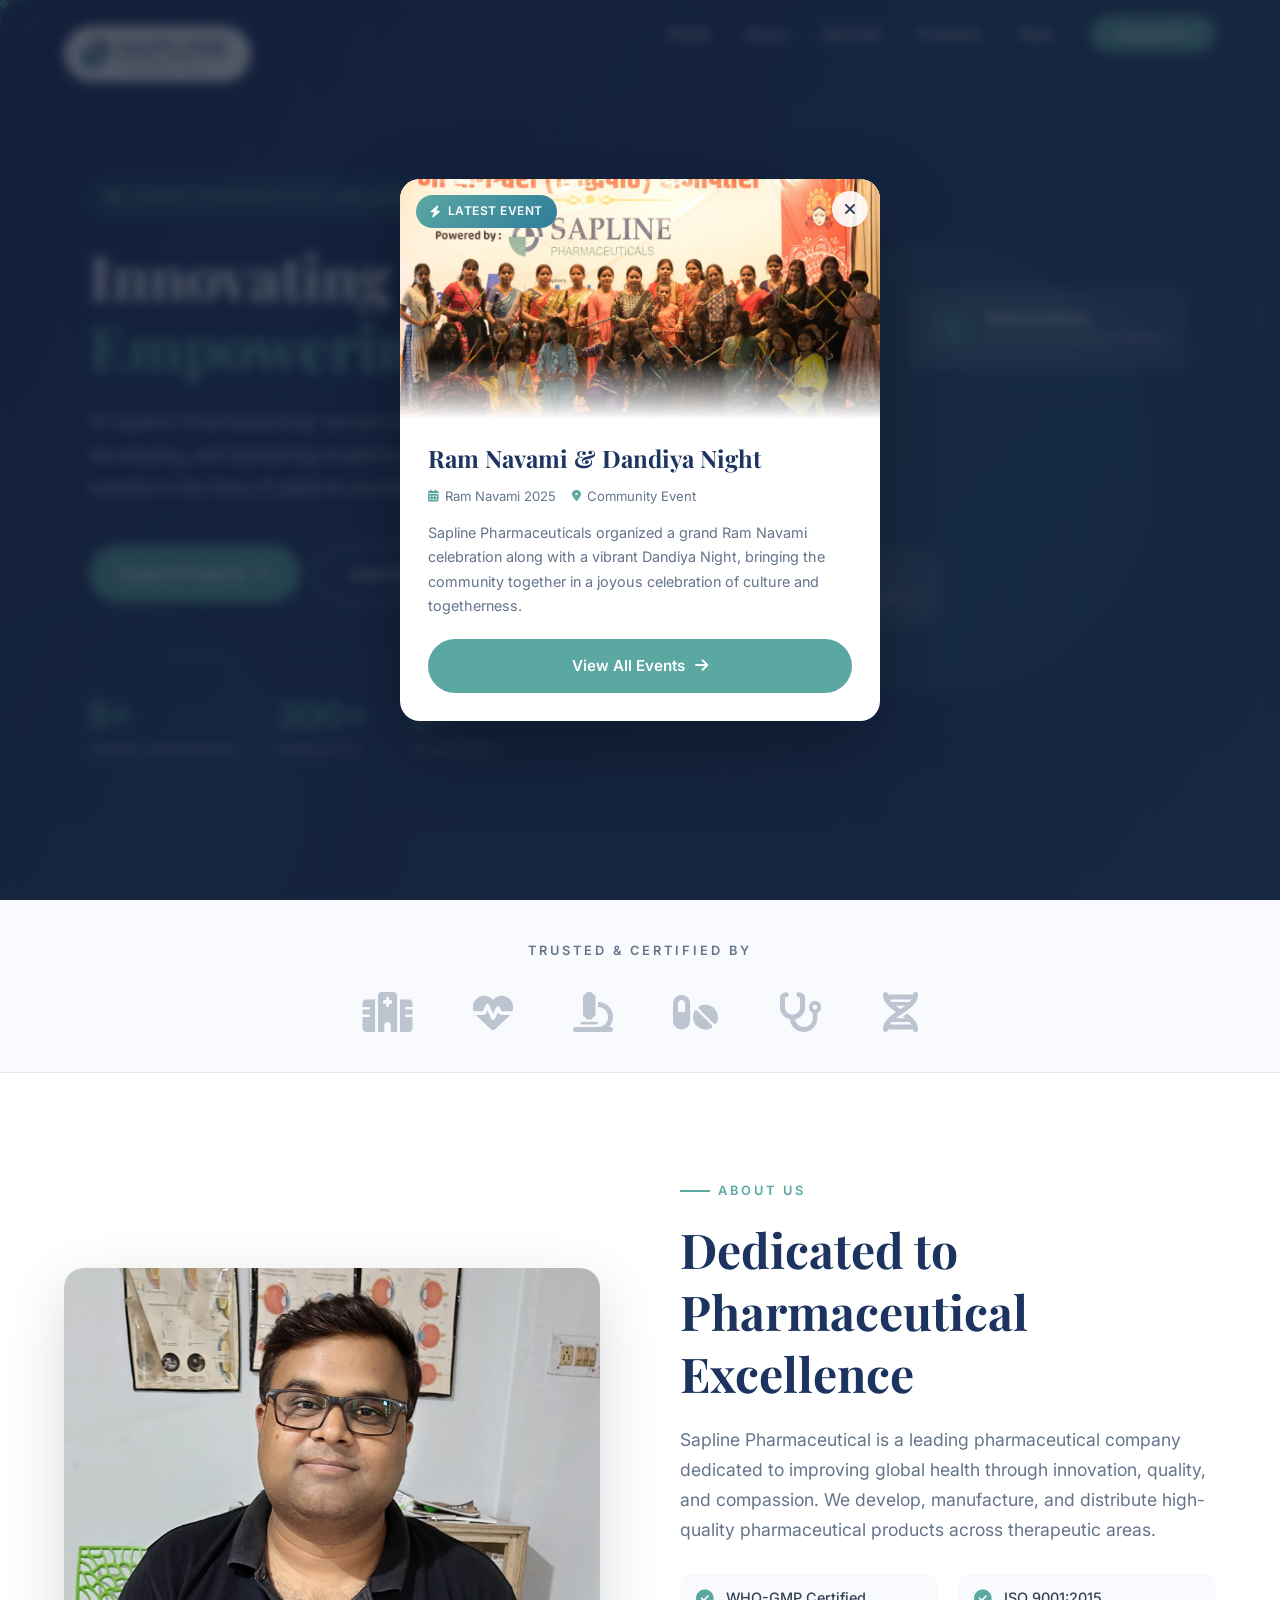
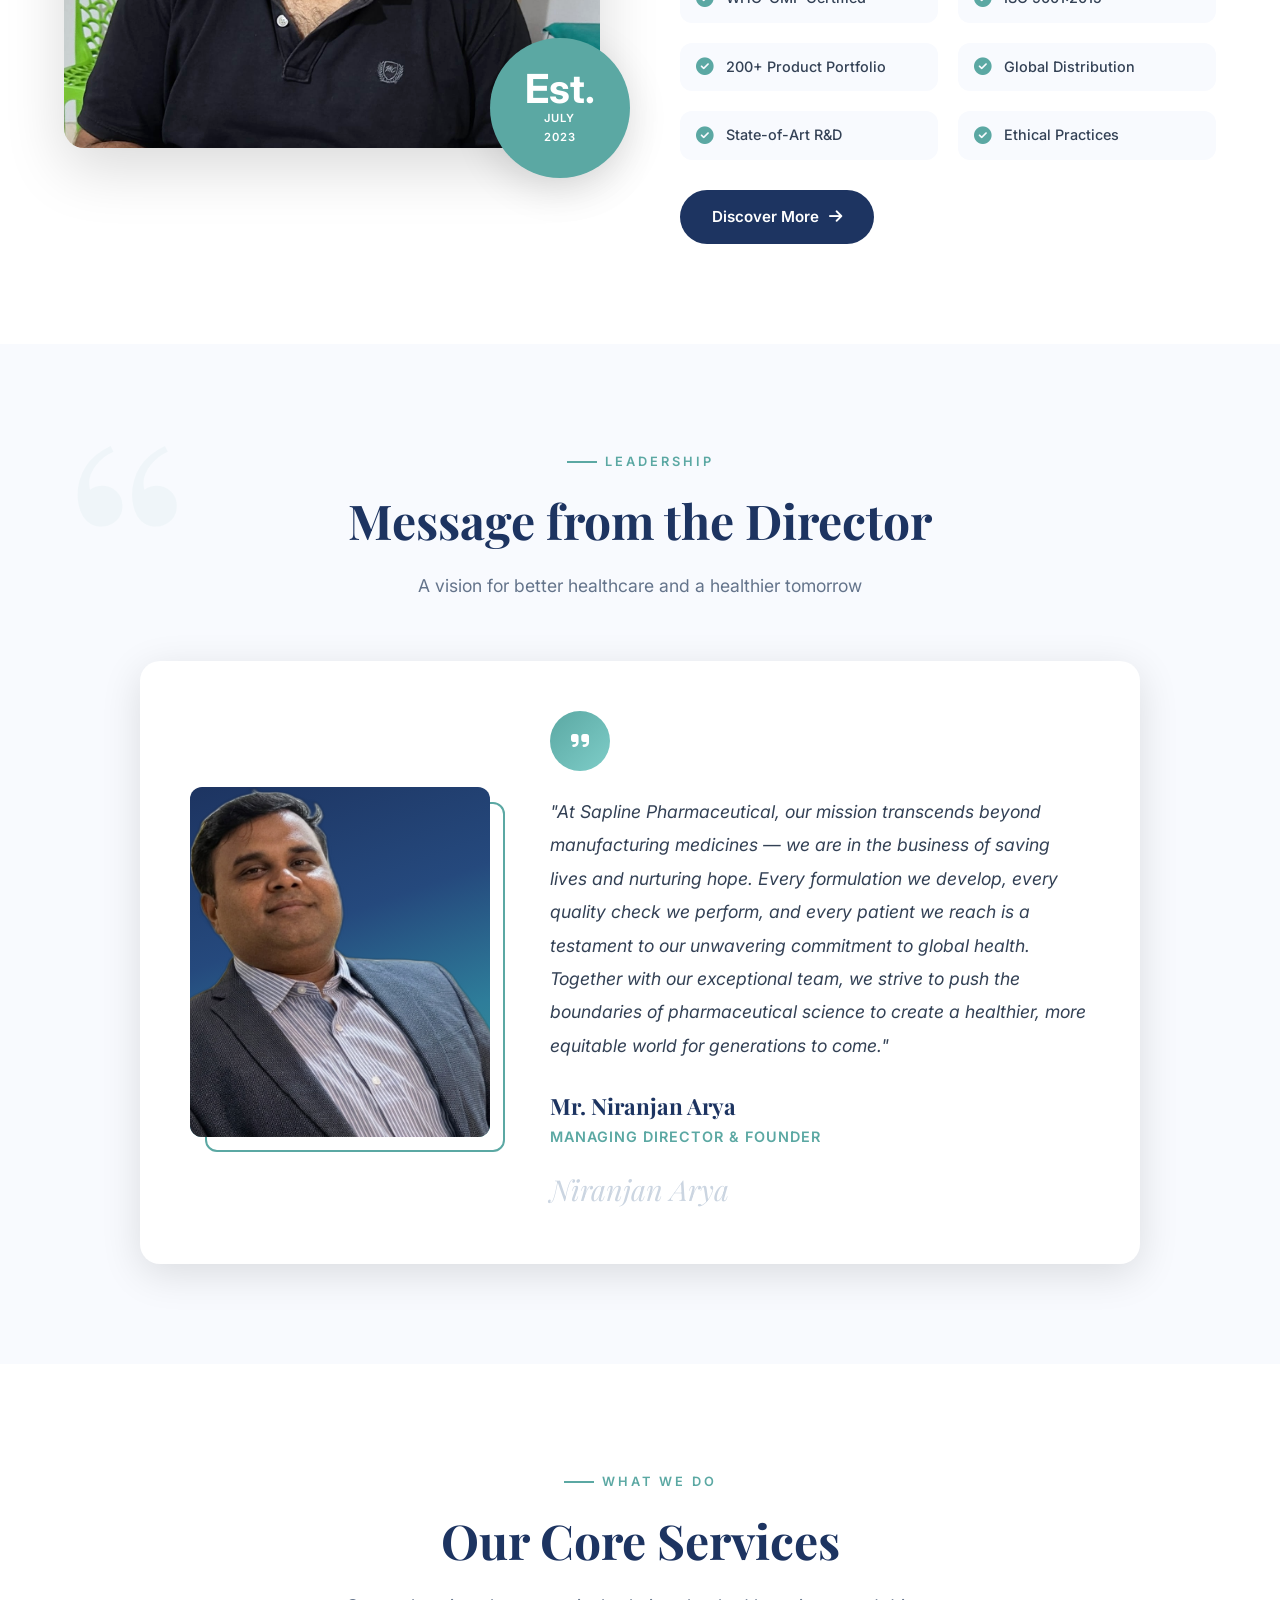
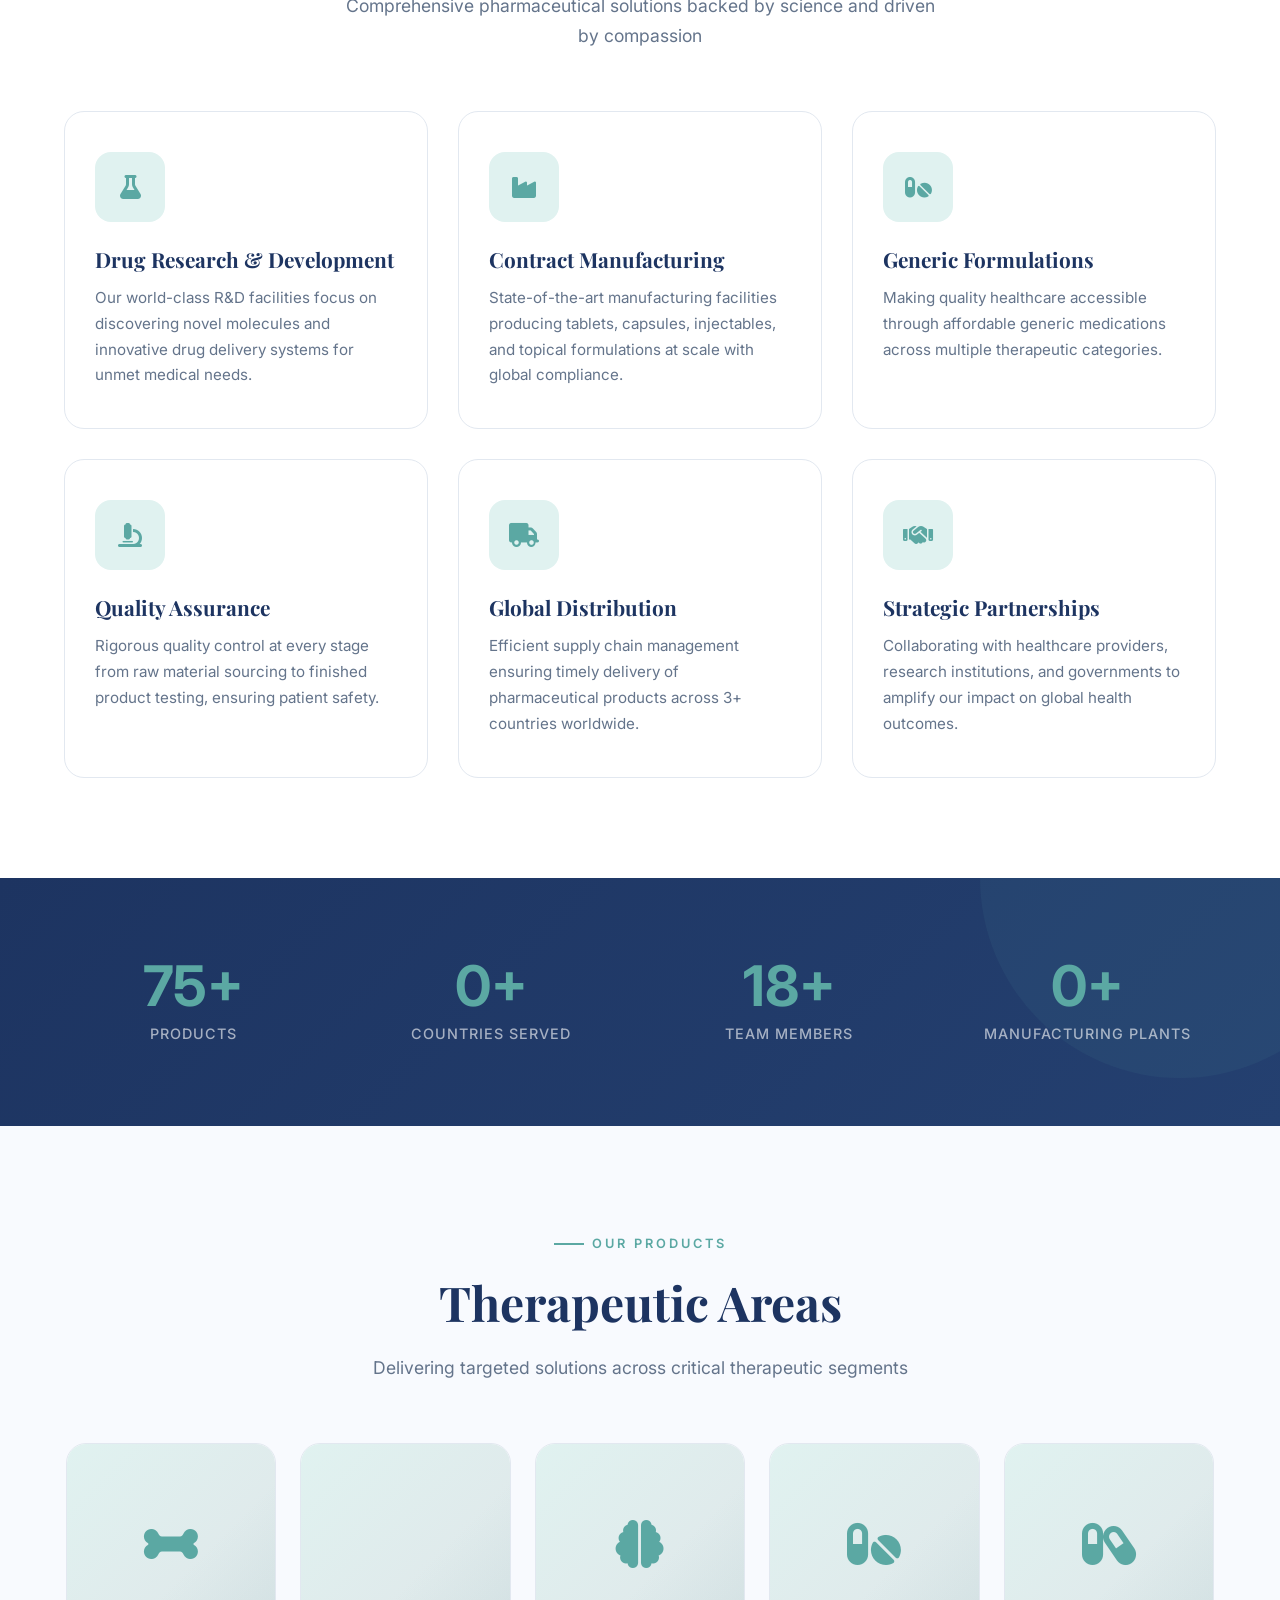
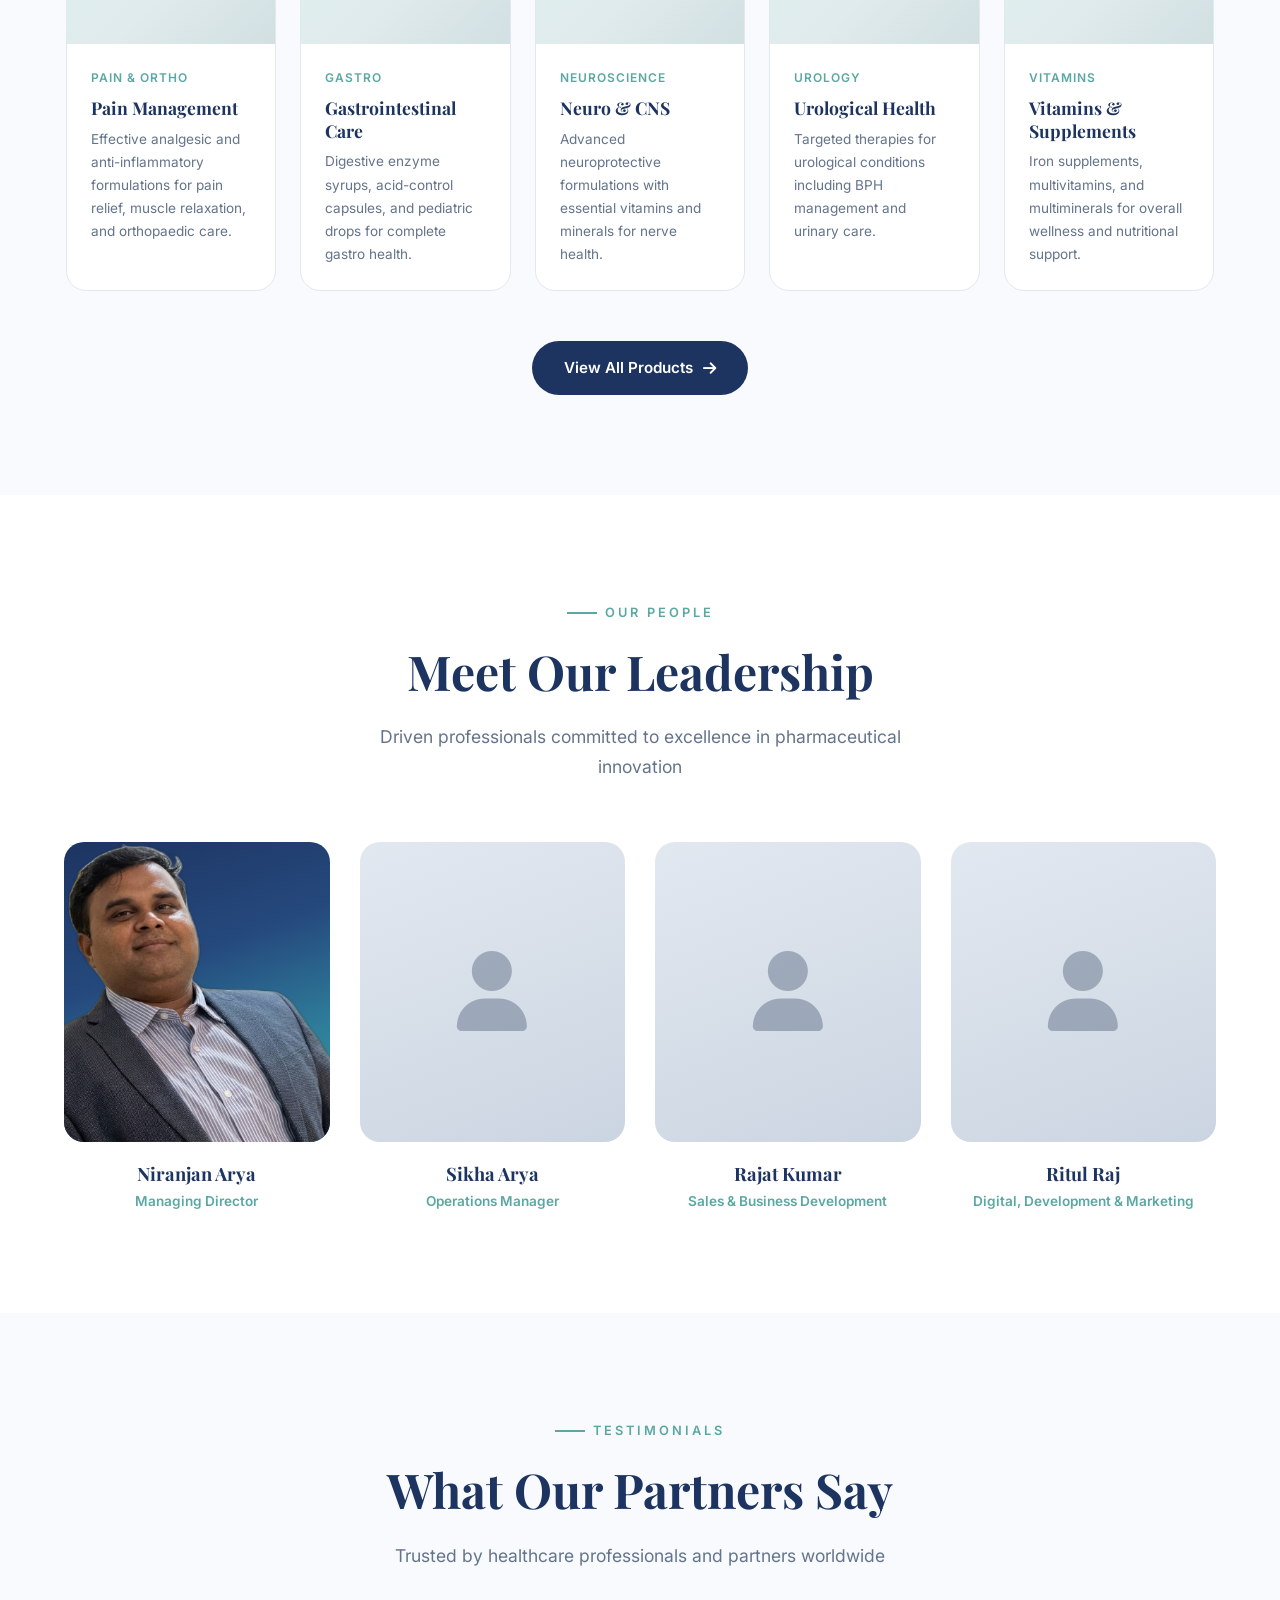
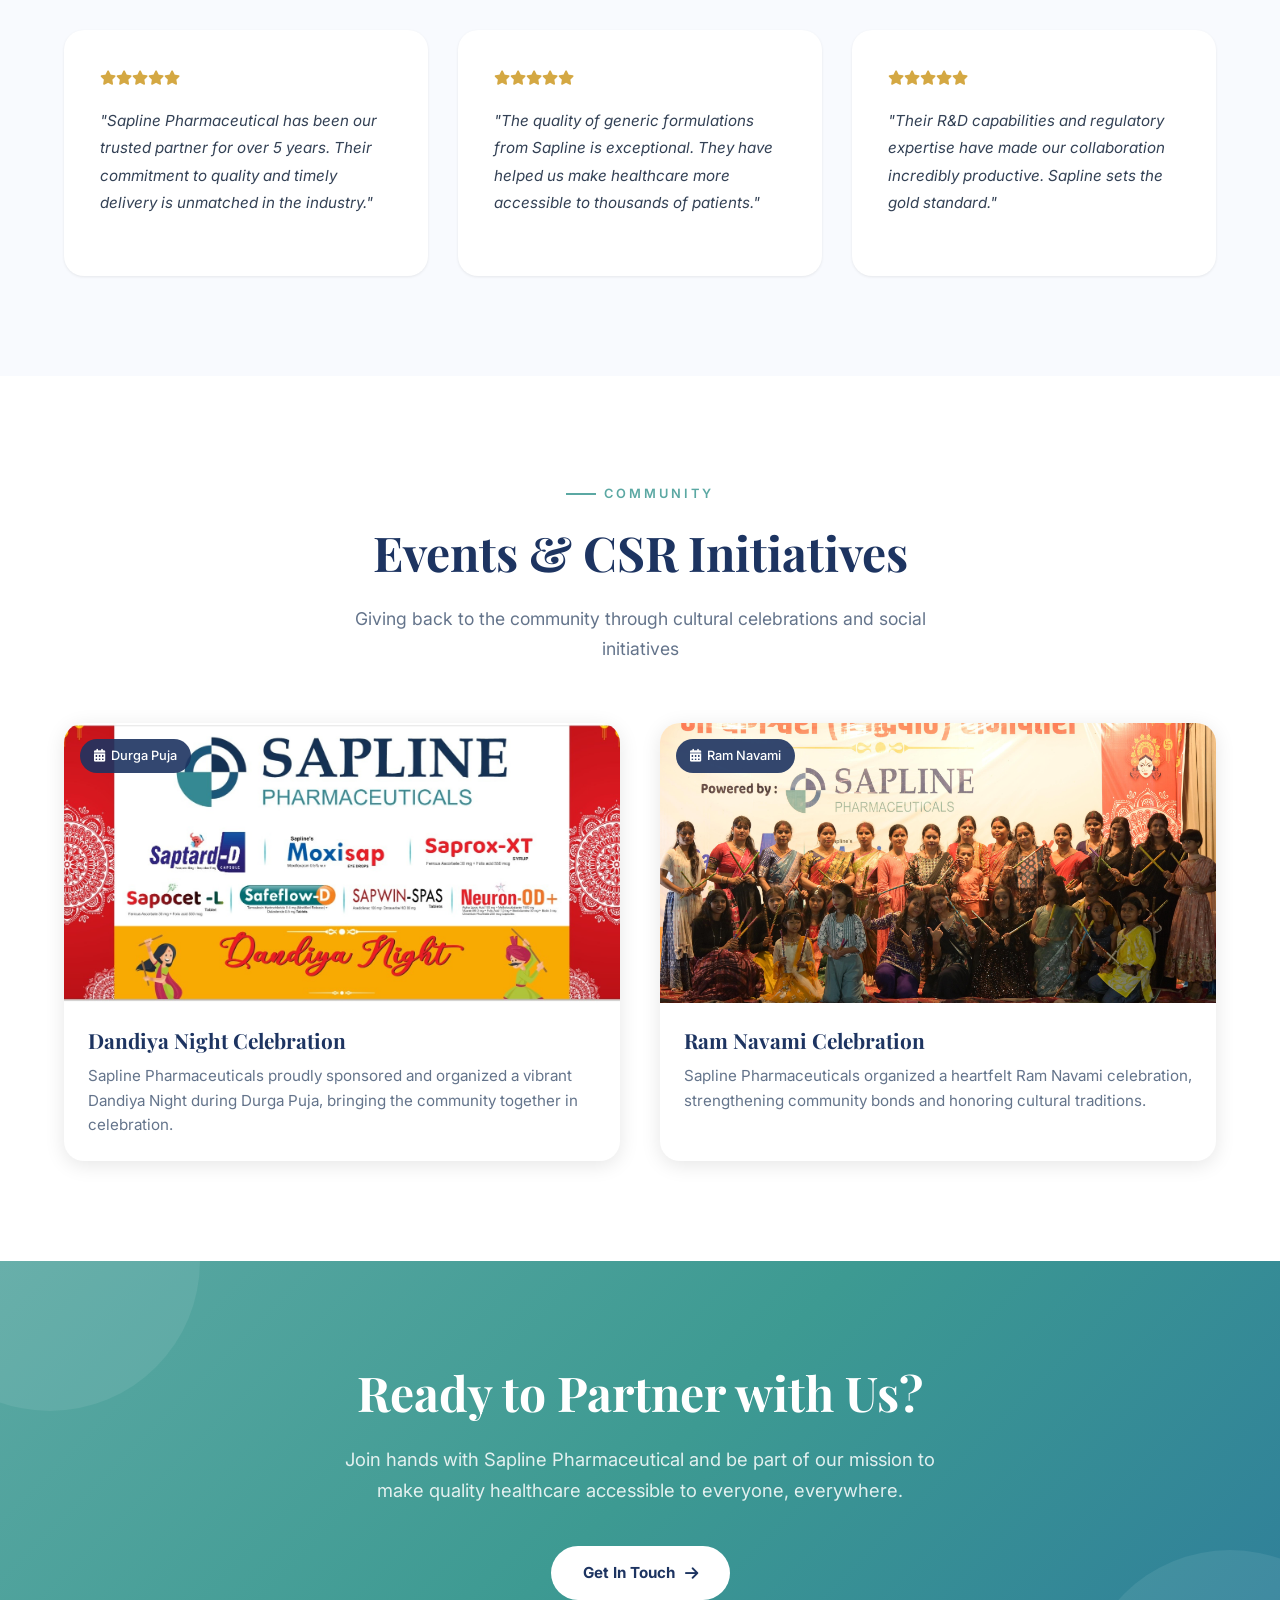
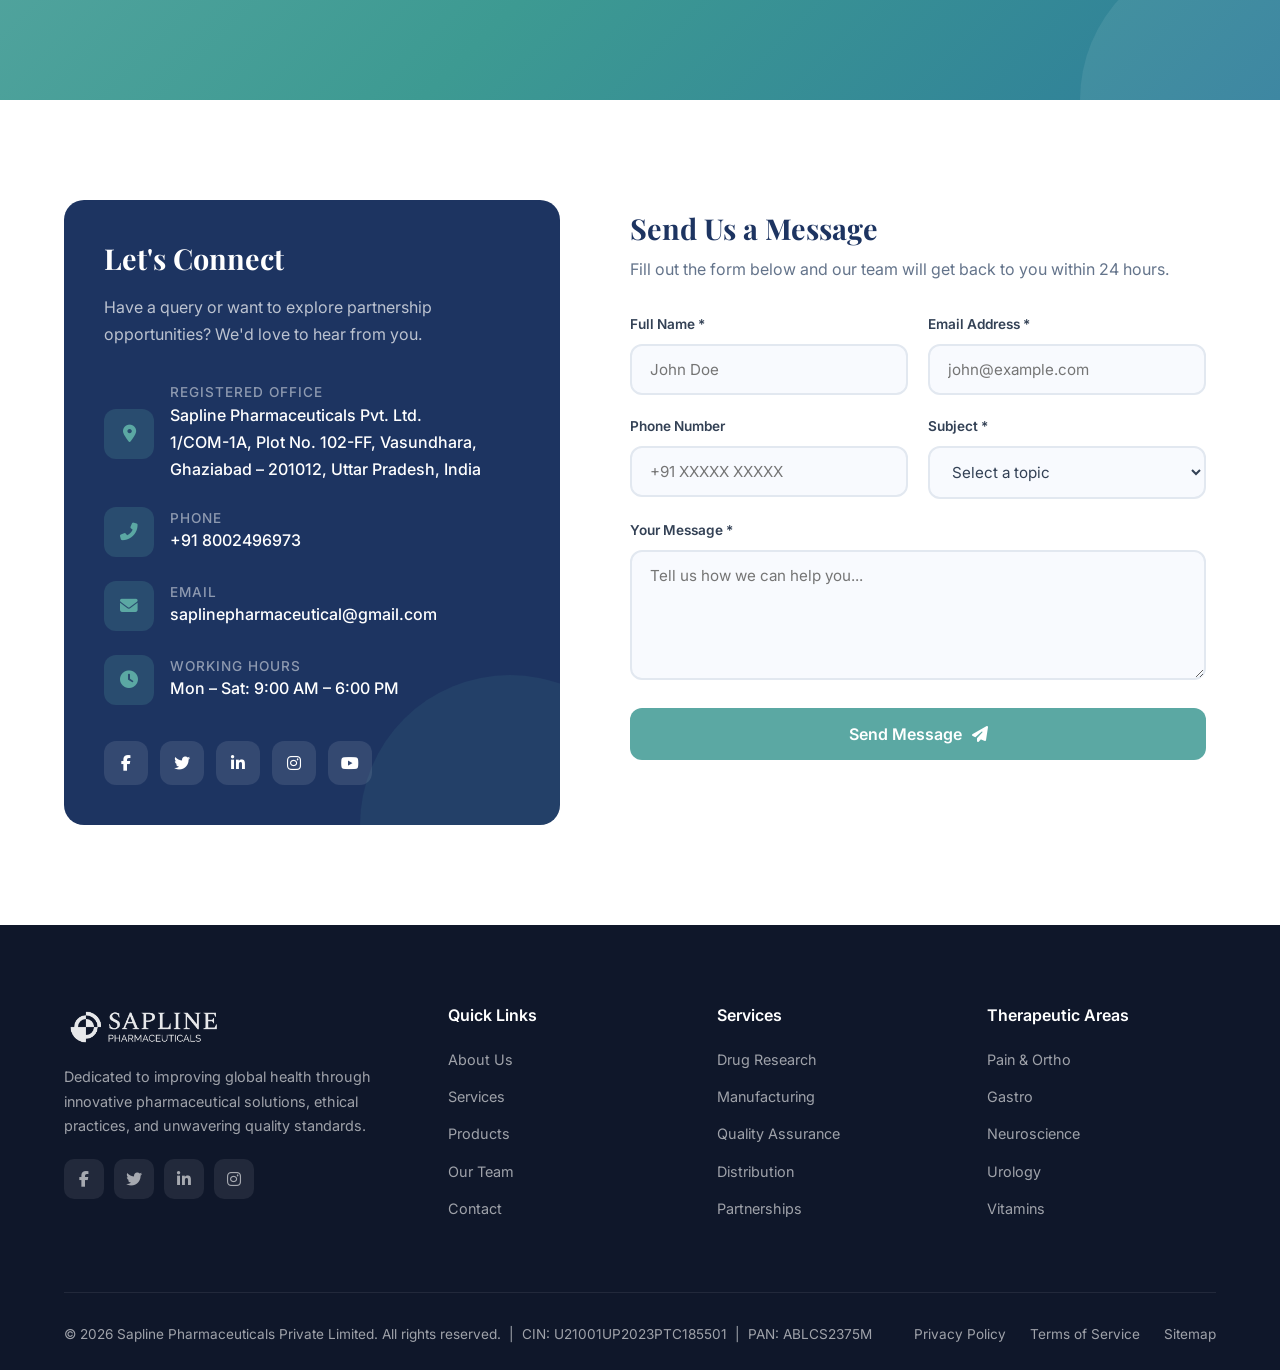
==== index.html @ 9d8cd152 "Build Sapline Pharmaceuticals corporate website Complete pharma website with hero section, about us," ====
<!DOCTYPE html>
<html lang="en">
<head>
    <meta charset="UTF-8">
    <meta name="viewport" content="width=device-width, initial-scale=1.0">
    <title>Sapline Pharmaceutical | Innovating Health, Empowering Lives</title>
    <link href="https://fonts.googleapis.com/css2?family=Playfair+Display:wght@400;600;700&family=Inter:wght@300;400;500;600;700&display=swap" rel="stylesheet">
    <link rel="stylesheet" href="https://cdnjs.cloudflare.com/ajax/libs/font-awesome/6.7.2/css/all.min.css">
    <link rel="stylesheet" href="css/style.css">
</head>
<body>
    <!-- Preloader -->
    <div class="preloader" id="preloader">
        <div class="preloader-logo">
            <img src="images/logo-transparent.png" alt="Sapline Pharmaceuticals" class="preloader-logo-img">
        </div>
        <div class="preloader-bar"></div>
    </div>

    <!-- Latest Event Popup -->
    <div class="event-popup-overlay" id="eventPopupOverlay">
        <div class="event-popup">
            <button class="event-popup-close" id="eventPopupClose"><i class="fas fa-times"></i></button>
            <div class="event-popup-badge"><i class="fas fa-bolt"></i> Latest Event</div>
            <div class="event-popup-image">
                <img src="images/ram_navmi.jpeg" alt="Ram Navami Celebration - Sapline Pharmaceuticals">
            </div>
            <div class="event-popup-content">
                <h3>Ram Navami & Dandiya Night</h3>
                <div class="event-popup-meta">
                    <span><i class="fas fa-calendar-alt"></i> Ram Navami 2025</span>
                    <span><i class="fas fa-map-marker-alt"></i> Community Event</span>
                </div>
                <p>Sapline Pharmaceuticals organized a grand Ram Navami celebration along with a vibrant Dandiya Night, bringing the community together in a joyous celebration of culture and togetherness.</p>
                <a href="#events" class="btn btn-primary event-popup-btn" id="eventPopupViewAll">
                    View All Events <i class="fas fa-arrow-right"></i>
                </a>
            </div>
        </div>
    </div>

    <!-- Custom Cursor -->
    <div class="cursor-dot" id="cursorDot"></div>
    <div class="cursor-outline" id="cursorOutline"></div>

    <!-- Navbar -->
    <nav class="navbar" id="navbar">
        <div class="container">
            <a href="#home" class="logo">
                <img src="images/logo-transparent.png" alt="Sapline Pharmaceuticals" class="logo-img">
            </a>
            <ul class="nav-links" id="navLinks">
                <li><a href="#home">Home</a></li>
                <li><a href="#about">About</a></li>
                <li><a href="#services">Services</a></li>
                <li><a href="products.html">Products</a></li>
                <li><a href="#team">Team</a></li>
                <li><a href="#contact" class="nav-contact">Contact Us</a></li>
            </ul>
            <div class="hamburger" id="hamburger">
                <span></span>
                <span></span>
                <span></span>
            </div>
        </div>
    </nav>
    <div class="nav-overlay" id="navOverlay"></div>

    <!-- Hero -->
    <section class="hero" id="home">
        <div class="hero-bg-shapes">
            <div class="hero-shape"></div>
            <div class="hero-shape"></div>
            <div class="hero-shape"></div>
        </div>
        <div class="hero-grid"></div>
        <div class="hero-particles" id="particles"></div>
        <div class="container">
            <div class="hero-content">
                <div class="hero-badge">
                    <i class="fas fa-circle"></i> Leading Pharmaceutical Innovation
                </div>
                <h1>Innovating Health,<br><span class="highlight">Empowering Lives</span></h1>
                <p class="hero-description">
                    At Sapline Pharmaceutical, we are committed to discovering, developing, and
                    delivering breakthrough therapies that transform the lives of patients worldwide.
                </p>
                <div class="hero-buttons">
                    <a href="products.html" class="btn btn-primary">
                        Explore Products <i class="fas fa-arrow-right"></i>
                    </a>
                    <a href="#about" class="btn btn-outline">
                        Learn More <i class="fas fa-play"></i>
                    </a>
                </div>
                <div class="hero-stats">
                    <div class="hero-stat">
                        <h3>5+</h3>
                        <p>Years Experience</p>
                    </div>
                    <div class="hero-stat">
                        <h3>200+</h3>
                        <p>Products</p>
                    </div>
                    <div class="hero-stat">
                        <h3>3+</h3>
                        <p>Countries</p>
                    </div>
                </div>
            </div>
            <div class="hero-visual">
                <div class="hero-image-wrapper">
                    <div class="hero-main-circle">
                        <img src="https://images.unsplash.com/photo-1587854692152-cbe660dbde88?w=400&h=400&fit=crop" alt="Pharmaceutical Research">
                    </div>
                    <div class="hero-floating-card">
                        <div class="card-icon"><i class="fas fa-flask"></i></div>
                        <div class="card-text">
                            <h4>R&D Excellence</h4>
                            <p>50+ Active Research Programs</p>
                        </div>
                    </div>
                    <div class="hero-floating-card">
                        <div class="card-icon"><i class="fas fa-shield-alt"></i></div>
                        <div class="card-text">
                            <h4>WHO-GMP Certified</h4>
                            <p>International Quality Standards</p>
                        </div>
                    </div>
                </div>
            </div>
        </div>
    </section>

    <!-- Trusted By -->
    <section class="trusted">
        <div class="container">
            <p>Trusted & Certified By</p>
            <div class="trusted-logos">
                <i class="fas fa-hospital"></i>
                <i class="fas fa-heartbeat"></i>
                <i class="fas fa-microscope"></i>
                <i class="fas fa-pills"></i>
                <i class="fas fa-stethoscope"></i>
                <i class="fas fa-dna"></i>
            </div>
        </div>
    </section>

    <!-- About -->
    <section class="about section" id="about">
        <div class="container">
            <div class="about-grid">
                <div class="about-image reveal-left">
                    <div class="about-image-main">
                        <img src="images/about-us.jpeg" alt="About Sapline Pharmaceutical">
                    </div>
                    <div class="about-experience-badge">
                        <h3>Est.</h3>
                        <p>July<br>2023</p>
                    </div>
                </div>
                <div class="about-content reveal-right">
                    <span class="section-label">About Us</span>
                    <h2 class="section-title">Dedicated to Pharmaceutical Excellence</h2>
                    <p class="section-subtitle">
                        Sapline Pharmaceutical is a leading pharmaceutical company dedicated to improving
                        global health through innovation, quality, and compassion. We develop, manufacture,
                        and distribute high-quality pharmaceutical products across therapeutic areas.
                    </p>
                    <div class="about-features">
                        <div class="about-feature">
                            <i class="fas fa-check-circle"></i>
                            <span>WHO-GMP Certified</span>
                        </div>
                        <div class="about-feature">
                            <i class="fas fa-check-circle"></i>
                            <span>ISO 9001:2015</span>
                        </div>
                        <div class="about-feature">
                            <i class="fas fa-check-circle"></i>
                            <span>200+ Product Portfolio</span>
                        </div>
                        <div class="about-feature">
                            <i class="fas fa-check-circle"></i>
                            <span>Global Distribution</span>
                        </div>
                        <div class="about-feature">
                            <i class="fas fa-check-circle"></i>
                            <span>State-of-Art R&D</span>
                        </div>
                        <div class="about-feature">
                            <i class="fas fa-check-circle"></i>
                            <span>Ethical Practices</span>
                        </div>
                    </div>
                    <a href="#services" class="btn btn-dark">
                        Discover More <i class="fas fa-arrow-right"></i>
                    </a>
                </div>
            </div>
        </div>
    </section>

    <!-- Director's Message -->
    <section class="director section" id="director">
        <div class="container">
            <div class="section-header reveal">
                <span class="section-label">Leadership</span>
                <h2 class="section-title">Message from the Director</h2>
                <p class="section-subtitle">A vision for better healthcare and a healthier tomorrow</p>
            </div>
            <div class="director-card reveal-scale">
                <div class="director-image">
                    <img src="images/Subject.png" alt="Director - Sapline Pharmaceutical">
                </div>
                <div class="director-content">
                    <div class="director-quote-icon">
                        <i class="fas fa-quote-right"></i>
                    </div>
                    <p class="director-message">
                        "At Sapline Pharmaceutical, our mission transcends beyond manufacturing medicines — we are
                        in the business of saving lives and nurturing hope. Every formulation we develop, every quality
                        check we perform, and every patient we reach is a testament to our unwavering commitment to
                        global health. Together with our exceptional team, we strive to push the boundaries of
                        pharmaceutical science to create a healthier, more equitable world for generations to come."
                    </p>
                    <h4 class="director-name">Mr. Niranjan Arya</h4>
                    <p class="director-title">Managing Director & Founder</p>
                    <p class="director-signature">Niranjan Arya</p>
                </div>
            </div>
        </div>
    </section>

    <!-- Services -->
    <section class="services section" id="services">
        <div class="container">
            <div class="section-header reveal">
                <span class="section-label">What We Do</span>
                <h2 class="section-title">Our Core Services</h2>
                <p class="section-subtitle">Comprehensive pharmaceutical solutions backed by science and driven by compassion</p>
            </div>
            <div class="services-grid stagger-children">
                <div class="service-card reveal">
                    <div class="service-icon"><i class="fas fa-flask"></i></div>
                    <h3>Drug Research & Development</h3>
                    <p>Our world-class R&D facilities focus on discovering novel molecules and innovative drug delivery systems for unmet medical needs.</p>
                </div>
                <div class="service-card reveal">
                    <div class="service-icon"><i class="fas fa-industry"></i></div>
                    <h3>Contract Manufacturing</h3>
                    <p>State-of-the-art manufacturing facilities producing tablets, capsules, injectables, and topical formulations at scale with global compliance.</p>
                </div>
                <div class="service-card reveal">
                    <div class="service-icon"><i class="fas fa-pills"></i></div>
                    <h3>Generic Formulations</h3>
                    <p>Making quality healthcare accessible through affordable generic medications across multiple therapeutic categories.</p>
                </div>
                <div class="service-card reveal">
                    <div class="service-icon"><i class="fas fa-microscope"></i></div>
                    <h3>Quality Assurance</h3>
                    <p>Rigorous quality control at every stage from raw material sourcing to finished product testing, ensuring patient safety.</p>
                </div>
                <div class="service-card reveal">
                    <div class="service-icon"><i class="fas fa-truck"></i></div>
                    <h3>Global Distribution</h3>
                    <p>Efficient supply chain management ensuring timely delivery of pharmaceutical products across 3+ countries worldwide.</p>
                </div>
                <div class="service-card reveal">
                    <div class="service-icon"><i class="fas fa-handshake"></i></div>
                    <h3>Strategic Partnerships</h3>
                    <p>Collaborating with healthcare providers, research institutions, and governments to amplify our impact on global health outcomes.</p>
                </div>
            </div>
        </div>
    </section>

    <!-- Stats -->
    <section class="stats" id="stats">
        <div class="container">
            <div class="stats-grid">
                <div class="stat-item reveal">
                    <div class="stat-number" data-target="200">0</div>
                    <div class="stat-label">Products</div>
                </div>
                <div class="stat-item reveal">
                    <div class="stat-number" data-target="1">0</div>
                    <div class="stat-label">Countries Served</div>
                </div>
                <div class="stat-item reveal">
                    <div class="stat-number" data-target="50">0</div>
                    <div class="stat-label">Team Members</div>
                </div>
                <div class="stat-item reveal">
                    <div class="stat-number" data-target="1">0</div>
                    <div class="stat-label">Manufacturing Plants</div>
                </div>
            </div>
        </div>
    </section>

    <!-- Products Preview -->
    <section class="products section" id="products">
        <div class="container">
            <div class="section-header reveal">
                <span class="section-label">Our Products</span>
                <h2 class="section-title">Therapeutic Areas</h2>
                <p class="section-subtitle">Delivering targeted solutions across critical therapeutic segments</p>
            </div>
            <div class="products-grid stagger-children">
                <div class="product-card reveal">
                    <div class="product-image"><i class="fas fa-bone"></i></div>
                    <div class="product-info">
                        <div class="product-category">Pain & Ortho</div>
                        <h3>Pain Management</h3>
                        <p>Effective analgesic and anti-inflammatory formulations for pain relief, muscle relaxation, and orthopaedic care.</p>
                    </div>
                </div>
                <div class="product-card reveal">
                    <div class="product-image"><i class="fas fa-stomach"></i></div>
                    <div class="product-info">
                        <div class="product-category">Gastro</div>
                        <h3>Gastrointestinal Care</h3>
                        <p>Digestive enzyme syrups, acid-control capsules, and pediatric drops for complete gastro health.</p>
                    </div>
                </div>
                <div class="product-card reveal">
                    <div class="product-image"><i class="fas fa-brain"></i></div>
                    <div class="product-info">
                        <div class="product-category">Neuroscience</div>
                        <h3>Neuro & CNS</h3>
                        <p>Advanced neuroprotective formulations with essential vitamins and minerals for nerve health.</p>
                    </div>
                </div>
                <div class="product-card reveal">
                    <div class="product-image"><i class="fas fa-pills"></i></div>
                    <div class="product-info">
                        <div class="product-category">Urology</div>
                        <h3>Urological Health</h3>
                        <p>Targeted therapies for urological conditions including BPH management and urinary care.</p>
                    </div>
                </div>
                <div class="product-card reveal">
                    <div class="product-image"><i class="fas fa-capsules"></i></div>
                    <div class="product-info">
                        <div class="product-category">Vitamins</div>
                        <h3>Vitamins & Supplements</h3>
                        <p>Iron supplements, multivitamins, and multiminerals for overall wellness and nutritional support.</p>
                    </div>
                </div>
            </div>
            <div style="text-align:center; margin-top:50px;" class="reveal">
                <a href="products.html" class="btn btn-dark">
                    View All Products <i class="fas fa-arrow-right"></i>
                </a>
            </div>
        </div>
    </section>

    <!-- Team -->
    <section class="team section" id="team">
        <div class="container">
            <div class="section-header reveal">
                <span class="section-label">Our People</span>
                <h2 class="section-title">Meet Our Leadership</h2>
                <p class="section-subtitle">Driven professionals committed to excellence in pharmaceutical innovation</p>
            </div>
            <div class="team-grid stagger-children">
                <div class="team-card reveal">
                    <div class="team-image team-image-director">
                        <img src="images/Subject.png" alt="Niranjan Arya">
                        <div class="team-overlay">
                            <a href="https://www.linkedin.com/in/niranjan-arya-58ba4b377/" target="_blank"><i class="fab fa-linkedin-in"></i></a>
                            <a href="#"><i class="fab fa-twitter"></i></a>
                            <a href="#"><i class="fas fa-envelope"></i></a>
                        </div>
                    </div>
                    <h3>Niranjan Arya</h3>
                    <p class="role">Managing Director</p>
                </div>
                <div class="team-card reveal">
                    <div class="team-image team-image-placeholder">
                        <div class="team-placeholder-icon"><i class="fas fa-user"></i></div>
                        <div class="team-overlay">
                            <a href="#"><i class="fab fa-linkedin-in"></i></a>
                            <a href="#"><i class="fas fa-envelope"></i></a>
                        </div>
                    </div>
                    <h3>Sikha Arya</h3>
                    <p class="role">Operations Manager</p>
                </div>
                <div class="team-card reveal">
                    <div class="team-image team-image-placeholder">
                        <div class="team-placeholder-icon"><i class="fas fa-user"></i></div>
                        <div class="team-overlay">
                            <a href="#"><i class="fab fa-linkedin-in"></i></a>
                            <a href="#"><i class="fas fa-envelope"></i></a>
                        </div>
                    </div>
                    <h3>Rajat Kumar</h3>
                    <p class="role">Sales & Business Development</p>
                </div>
                <div class="team-card reveal">
                    <div class="team-image team-image-placeholder">
                        <div class="team-placeholder-icon"><i class="fas fa-user"></i></div>
                        <div class="team-overlay">
                            <a href="#"><i class="fab fa-linkedin-in"></i></a>
                            <a href="#"><i class="fas fa-envelope"></i></a>
                        </div>
                    </div>
                    <h3>Ritul Raj</h3>
                    <p class="role">Digital, Development & Marketing</p>
                </div>
            </div>
        </div>
    </section>

    <!-- Testimonials -->
    <section class="testimonials section" id="testimonials">
        <div class="container">
            <div class="section-header reveal">
                <span class="section-label">Testimonials</span>
                <h2 class="section-title">What Our Partners Say</h2>
                <p class="section-subtitle">Trusted by healthcare professionals and partners worldwide</p>
            </div>
            <div class="testimonial-slider stagger-children">
                <div class="testimonial-card reveal">
                    <div class="testimonial-stars">
                        <i class="fas fa-star"></i><i class="fas fa-star"></i><i class="fas fa-star"></i><i class="fas fa-star"></i><i class="fas fa-star"></i>
                    </div>
                    <p class="testimonial-text">"Sapline Pharmaceutical has been our trusted partner for over 5 years. Their commitment to quality and timely delivery is unmatched in the industry."</p>
                </div>
                <div class="testimonial-card reveal">
                    <div class="testimonial-stars">
                        <i class="fas fa-star"></i><i class="fas fa-star"></i><i class="fas fa-star"></i><i class="fas fa-star"></i><i class="fas fa-star"></i>
                    </div>
                    <p class="testimonial-text">"The quality of generic formulations from Sapline is exceptional. They have helped us make healthcare more accessible to thousands of patients."</p>
                </div>
                <div class="testimonial-card reveal">
                    <div class="testimonial-stars">
                        <i class="fas fa-star"></i><i class="fas fa-star"></i><i class="fas fa-star"></i><i class="fas fa-star"></i><i class="fas fa-star"></i>
                    </div>
                    <p class="testimonial-text">"Their R&D capabilities and regulatory expertise have made our collaboration incredibly productive. Sapline sets the gold standard."</p>
                </div>
            </div>
        </div>
    </section>

    <!-- Events & CSR -->
    <section class="events section" id="events">
        <div class="container">
            <div class="section-header reveal">
                <span class="section-label">Community</span>
                <h2 class="section-title">Events & CSR Initiatives</h2>
                <p class="section-subtitle">Giving back to the community through cultural celebrations and social initiatives</p>
            </div>
            <div class="events-grid stagger-children">
                <div class="event-card reveal">
                    <div class="event-image">
                        <img src="images/dandiya.jpeg" alt="Dandiya Night - Durga Puja Celebration powered by Sapline Pharmaceuticals">
                        <div class="event-date"><i class="fas fa-calendar-alt"></i> Durga Puja</div>
                    </div>
                    <div class="event-info">
                        <h3>Dandiya Night Celebration</h3>
                        <p>Sapline Pharmaceuticals proudly sponsored and organized a vibrant Dandiya Night during Durga Puja, bringing the community together in celebration.</p>
                    </div>
                </div>
                <div class="event-card reveal">
                    <div class="event-image">
                        <img src="images/ram_navmi.jpeg" alt="Ram Navami Celebration powered by Sapline Pharmaceuticals">
                        <div class="event-date"><i class="fas fa-calendar-alt"></i> Ram Navami</div>
                    </div>
                    <div class="event-info">
                        <h3>Ram Navami Celebration</h3>
                        <p>Sapline Pharmaceuticals organized a heartfelt Ram Navami celebration, strengthening community bonds and honoring cultural traditions.</p>
                    </div>
                </div>
            </div>
        </div>
    </section>

    <!-- CTA -->
    <section class="cta">
        <div class="container reveal">
            <h2>Ready to Partner with Us?</h2>
            <p>Join hands with Sapline Pharmaceutical and be part of our mission to make quality healthcare accessible to everyone, everywhere.</p>
            <a href="#contact" class="btn">
                Get In Touch <i class="fas fa-arrow-right"></i>
            </a>
        </div>
    </section>

    <!-- Contact -->
    <section class="contact section" id="contact">
        <div class="container">
            <div class="contact-grid">
                <div class="contact-info reveal-left">
                    <h3>Let's Connect</h3>
                    <p>Have a query or want to explore partnership opportunities? We'd love to hear from you.</p>
                    <div class="contact-details">
                        <div class="contact-detail">
                            <div class="contact-detail-icon"><i class="fas fa-map-marker-alt"></i></div>
                            <div>
                                <h4>Registered Office</h4>
                                <p>Sapline Pharmaceuticals Pvt. Ltd.<br>1/COM-1A, Plot No. 102-FF, Vasundhara,<br>Ghaziabad – 201012, Uttar Pradesh, India</p>
                            </div>
                        </div>
                        <div class="contact-detail">
                            <div class="contact-detail-icon"><i class="fas fa-phone-alt"></i></div>
                            <div>
                                <h4>Phone</h4>
                                <p>+91 8002496973</p>
                            </div>
                        </div>
                        <div class="contact-detail">
                            <div class="contact-detail-icon"><i class="fas fa-envelope"></i></div>
                            <div>
                                <h4>Email</h4>
                                <p>saplinepharmaceutical@gmail.com</p>
                            </div>
                        </div>
                        <div class="contact-detail">
                            <div class="contact-detail-icon"><i class="fas fa-clock"></i></div>
                            <div>
                                <h4>Working Hours</h4>
                                <p>Mon – Sat: 9:00 AM – 6:00 PM</p>
                            </div>
                        </div>
                    </div>
                    <div class="contact-socials">
                        <a href="#"><i class="fab fa-facebook-f"></i></a>
                        <a href="#"><i class="fab fa-twitter"></i></a>
                        <a href="https://www.linkedin.com/in/niranjan-arya-58ba4b377/" target="_blank"><i class="fab fa-linkedin-in"></i></a>
                        <a href="#"><i class="fab fa-instagram"></i></a>
                        <a href="#"><i class="fab fa-youtube"></i></a>
                    </div>
                </div>
                <div class="contact-form reveal-right">
                    <h3>Send Us a Message</h3>
                    <p>Fill out the form below and our team will get back to you within 24 hours.</p>
                    <form id="contactForm" action="https://formspree.io/f/xbdppoaq" method="POST">
                        <div class="form-row">
                            <div class="form-group">
                                <label for="name">Full Name *</label>
                                <input type="text" id="name" name="name" placeholder="John Doe" required>
                            </div>
                            <div class="form-group">
                                <label for="email">Email Address *</label>
                                <input type="email" id="email" name="email" placeholder="john@example.com" required>
                            </div>
                        </div>
                        <div class="form-row">
                            <div class="form-group">
                                <label for="phone">Phone Number</label>
                                <input type="tel" id="phone" name="phone" placeholder="+91 XXXXX XXXXX">
                            </div>
                            <div class="form-group">
                                <label for="subject">Subject *</label>
                                <select id="subject" name="subject" required>
                                    <option value="" disabled selected>Select a topic</option>
                                    <option>Business Inquiry</option>
                                    <option>Partnership Opportunity</option>
                                    <option>Product Information</option>
                                    <option>Career Inquiry</option>
                                    <option>General Question</option>
                                </select>
                            </div>
                        </div>
                        <div class="form-group">
                            <label for="message">Your Message *</label>
                            <textarea id="message" name="message" placeholder="Tell us how we can help you..." required></textarea>
                        </div>
                        <button type="submit" class="form-submit">
                            Send Message <i class="fas fa-paper-plane"></i>
                        </button>
                    </form>
                </div>
            </div>
        </div>
    </section>

    <!-- Footer -->
    <footer class="footer">
        <div class="container">
            <div class="footer-grid">
                <div class="footer-brand">
                    <a href="#home" class="logo">
                        <img src="images/logo-transparent.png" alt="Sapline Pharmaceuticals" class="logo-img">
                    </a>
                    <p>Dedicated to improving global health through innovative pharmaceutical solutions, ethical practices, and unwavering quality standards.</p>
                    <div class="footer-socials">
                        <a href="#"><i class="fab fa-facebook-f"></i></a>
                        <a href="#"><i class="fab fa-twitter"></i></a>
                        <a href="#"><i class="fab fa-linkedin-in"></i></a>
                        <a href="#"><i class="fab fa-instagram"></i></a>
                    </div>
                </div>
                <div class="footer-col">
                    <h4>Quick Links</h4>
                    <ul>
                        <li><a href="#about">About Us</a></li>
                        <li><a href="#services">Services</a></li>
                        <li><a href="products.html">Products</a></li>
                        <li><a href="#team">Our Team</a></li>
                        <li><a href="#contact">Contact</a></li>
                    </ul>
                </div>
                <div class="footer-col">
                    <h4>Services</h4>
                    <ul>
                        <li><a href="#">Drug Research</a></li>
                        <li><a href="#">Manufacturing</a></li>
                        <li><a href="#">Quality Assurance</a></li>
                        <li><a href="#">Distribution</a></li>
                        <li><a href="#">Partnerships</a></li>
                    </ul>
                </div>
                <div class="footer-col">
                    <h4>Therapeutic Areas</h4>
                    <ul>
                        <li><a href="products.html">Pain & Ortho</a></li>
                        <li><a href="products.html">Gastro</a></li>
                        <li><a href="products.html">Neuroscience</a></li>
                        <li><a href="products.html">Urology</a></li>
                        <li><a href="products.html">Vitamins</a></li>
                    </ul>
                </div>
            </div>
            <div class="footer-bottom">
                <p>&copy; 2026 Sapline Pharmaceuticals Private Limited. All rights reserved. &nbsp;|&nbsp; CIN: U21001UP2023PTC185501 &nbsp;|&nbsp; PAN: ABLCS2375M</p>
                <div class="footer-bottom-links">
                    <a href="#">Privacy Policy</a>
                    <a href="#">Terms of Service</a>
                    <a href="#">Sitemap</a>
                </div>
            </div>
        </div>
    </footer>

    <!-- Back to Top -->
    <button class="back-to-top" id="backToTop">
        <i class="fas fa-arrow-up"></i>
    </button>

    <script src="js/main.js"></script>
</body>
</html>
---- css/style.css ----
/* ============================================
   SAPLINE PHARMACEUTICAL — MAIN STYLES
   ============================================ */

/* ===== CSS VARIABLES ===== */
:root {
    --primary: #1d3461;
    --primary-light: #25497d;
    --accent: #5ba8a3;
    --accent-dark: #4a9090;
    --accent-light: #e0f2f0;
    --secondary: #2e7d9a;
    --white: #ffffff;
    --light: #f8fafe;
    --gray-100: #f1f5f9;
    --gray-200: #e2e8f0;
    --gray-300: #cbd5e1;
    --gray-500: #64748b;
    --gray-700: #334155;
    --gray-900: #0f172a;
    --gold: #d4a843;
    --shadow-sm: 0 1px 3px rgba(0,0,0,0.08);
    --shadow-md: 0 4px 20px rgba(0,0,0,0.1);
    --shadow-lg: 0 10px 40px rgba(0,0,0,0.12);
    --shadow-xl: 0 20px 60px rgba(0,0,0,0.15);
    --radius: 12px;
    --radius-lg: 20px;
    --transition: all 0.4s cubic-bezier(0.25, 0.46, 0.45, 0.94);
}

/* ===== RESET & BASE ===== */
*, *::before, *::after {
    margin: 0;
    padding: 0;
    box-sizing: border-box;
}

html {
    scroll-behavior: smooth;
    scroll-padding-top: 80px;
}

body {
    font-family: 'Inter', sans-serif;
    color: var(--gray-700);
    line-height: 1.7;
    overflow-x: hidden;
    background: var(--white);
}

h1, h2, h3, h4 {
    font-family: 'Playfair Display', serif;
    color: var(--primary);
    line-height: 1.3;
}

a {
    text-decoration: none;
    color: inherit;
}

img {
    max-width: 100%;
    display: block;
}

/* ===== UTILITY ===== */
.container {
    max-width: 1200px;
    margin: 0 auto;
    padding: 0 24px;
}

.section {
    padding: 100px 0;
}

.section-label {
    display: inline-flex;
    align-items: center;
    gap: 8px;
    font-size: 0.8rem;
    font-weight: 600;
    letter-spacing: 3px;
    text-transform: uppercase;
    color: var(--accent);
    margin-bottom: 16px;
}

.section-label::before {
    content: '';
    width: 30px;
    height: 2px;
    background: var(--accent);
}

.section-title {
    font-size: clamp(2rem, 4vw, 3rem);
    margin-bottom: 20px;
}

.section-subtitle {
    font-size: 1.1rem;
    color: var(--gray-500);
    max-width: 600px;
}

.section-header {
    text-align: center;
    margin-bottom: 60px;
}

.section-header .section-subtitle {
    margin: 0 auto;
}

/* ===== BUTTONS ===== */
.btn {
    display: inline-flex;
    align-items: center;
    gap: 10px;
    padding: 14px 32px;
    border-radius: 50px;
    font-family: 'Inter', sans-serif;
    font-size: 0.95rem;
    font-weight: 600;
    cursor: pointer;
    border: none;
    transition: var(--transition);
    position: relative;
    overflow: hidden;
}

.btn-primary {
    background: var(--accent);
    color: var(--white);
}

.btn-primary:hover {
    background: var(--accent-dark);
    transform: translateY(-2px);
    box-shadow: 0 8px 25px rgba(91, 168, 163, 0.4);
}

.btn-outline {
    background: transparent;
    color: var(--white);
    border: 2px solid rgba(255,255,255,0.4);
}

.btn-outline:hover {
    background: var(--white);
    color: var(--primary);
    border-color: var(--white);
}

.btn-dark {
    background: var(--primary);
    color: var(--white);
}

.btn-dark:hover {
    background: var(--primary-light);
    transform: translateY(-2px);
    box-shadow: 0 8px 25px rgba(29, 52, 97, 0.3);
}

/* ===== ANIMATIONS ===== */
@keyframes fadeInUp {
    from { opacity: 0; transform: translateY(40px); }
    to { opacity: 1; transform: translateY(0); }
}

@keyframes fadeInLeft {
    from { opacity: 0; transform: translateX(-40px); }
    to { opacity: 1; transform: translateX(0); }
}

@keyframes fadeInRight {
    from { opacity: 0; transform: translateX(40px); }
    to { opacity: 1; transform: translateX(0); }
}

@keyframes fadeIn {
    from { opacity: 0; }
    to { opacity: 1; }
}

@keyframes scaleIn {
    from { opacity: 0; transform: scale(0.9); }
    to { opacity: 1; transform: scale(1); }
}

@keyframes float {
    0%, 100% { transform: translateY(0); }
    50% { transform: translateY(-15px); }
}

@keyframes pulse {
    0%, 100% { transform: scale(1); opacity: 0.6; }
    50% { transform: scale(1.05); opacity: 0.8; }
}

@keyframes slideDown {
    from { transform: translateY(-100%); opacity: 0; }
    to { transform: translateY(0); opacity: 1; }
}

@keyframes morphBlob {
    0% { border-radius: 60% 40% 30% 70% / 60% 30% 70% 40%; }
    50% { border-radius: 30% 60% 70% 40% / 50% 60% 30% 60%; }
    100% { border-radius: 60% 40% 30% 70% / 60% 30% 70% 40%; }
}

@keyframes shimmer {
    0% { background-position: -200% 0; }
    100% { background-position: 200% 0; }
}

@keyframes bounceIn {
    0% { transform: scale(0); opacity: 0; }
    50% { transform: scale(1.15); }
    100% { transform: scale(1); opacity: 1; }
}

@keyframes slideInRight {
    from { transform: translateX(100%); opacity: 0; }
    to { transform: translateX(0); opacity: 1; }
}

@keyframes slideOutRight {
    from { transform: translateX(0); opacity: 1; }
    to { transform: translateX(100%); opacity: 0; }
}

.reveal {
    opacity: 0;
    transform: translateY(40px);
    transition: opacity 0.8s ease, transform 0.8s ease;
}

.reveal.active {
    opacity: 1;
    transform: translateY(0);
}

.reveal-left {
    opacity: 0;
    transform: translateX(-40px);
    transition: opacity 0.8s ease, transform 0.8s ease;
}

.reveal-left.active {
    opacity: 1;
    transform: translateX(0);
}

.reveal-right {
    opacity: 0;
    transform: translateX(40px);
    transition: opacity 0.8s ease, transform 0.8s ease;
}

.reveal-right.active {
    opacity: 1;
    transform: translateX(0);
}

.reveal-scale {
    opacity: 0;
    transform: scale(0.9);
    transition: opacity 0.8s ease, transform 0.8s ease;
}

.reveal-scale.active {
    opacity: 1;
    transform: scale(1);
}

.stagger-children .reveal:nth-child(1) { transition-delay: 0.1s; }
.stagger-children .reveal:nth-child(2) { transition-delay: 0.2s; }
.stagger-children .reveal:nth-child(3) { transition-delay: 0.3s; }
.stagger-children .reveal:nth-child(4) { transition-delay: 0.4s; }
.stagger-children .reveal:nth-child(5) { transition-delay: 0.5s; }
.stagger-children .reveal:nth-child(6) { transition-delay: 0.6s; }

/* ===== PRELOADER ===== */
.preloader {
    position: fixed;
    top: 0;
    left: 0;
    width: 100%;
    height: 100%;
    background: var(--primary);
    z-index: 10000;
    display: flex;
    flex-direction: column;
    align-items: center;
    justify-content: center;
    transition: opacity 0.6s ease, visibility 0.6s ease;
}

.preloader.hide {
    opacity: 0;
    visibility: hidden;
}

.preloader-logo {
    display: flex;
    flex-direction: column;
    align-items: center;
    gap: 6px;
    margin-bottom: 30px;
    animation: fadeIn 0.8s ease;
}

.preloader-logo-img {
    height: 64px;
    width: auto;
    filter: brightness(0) invert(1);
}

.preloader-bar {
    width: 200px;
    height: 3px;
    background: rgba(255,255,255,0.1);
    border-radius: 10px;
    overflow: hidden;
}

.preloader-bar::after {
    content: '';
    display: block;
    width: 0%;
    height: 100%;
    background: var(--accent);
    border-radius: 10px;
    animation: loadBar 1.8s ease forwards;
}

@keyframes loadBar {
    to { width: 100%; }
}

/* ===== NAVBAR ===== */
.navbar {
    position: fixed;
    top: 0;
    left: 0;
    width: 100%;
    z-index: 1000;
    padding: 20px 0;
    transition: var(--transition);
}

.navbar.scrolled {
    background: rgba(255, 255, 255, 0.97);
    backdrop-filter: blur(20px);
    padding: 12px 0;
    box-shadow: 0 2px 20px rgba(0,0,0,0.08);
}

.navbar .container {
    display: flex;
    align-items: center;
    justify-content: space-between;
}

.logo {
    display: flex;
    align-items: center;
    gap: 12px;
    text-decoration: none;
    transition: var(--transition);
}

/* Real logo image — always original colors */
.logo-img {
    height: 44px;
    width: auto;
    filter: none;
    transition: opacity 0.3s ease;
    flex-shrink: 0;
}

.logo:hover .logo-img {
    opacity: 0.85;
}

/* Home page: frosted-glass pill on hero (before scroll) */
.navbar:not(.scrolled):not(.navbar-dark) .logo {
    background: rgba(255, 255, 255, 0.92);
    padding: 6px 16px 6px 10px;
    border-radius: 50px;
    backdrop-filter: blur(8px);
}

/* White scrolled navbar: no pill needed */
.navbar.scrolled .logo {
    background: none;
    padding: 0;
    backdrop-filter: none;
}

/* Products page dark navbar: white logo, no pill */
.navbar-dark .logo-img {
    filter: brightness(0) invert(1);
}


.nav-links {
    display: flex;
    align-items: center;
    gap: 36px;
    list-style: none;
}

.nav-links a {
    font-size: 0.9rem;
    font-weight: 500;
    color: rgba(255,255,255,0.85);
    transition: var(--transition);
    position: relative;
}

.nav-links a::after {
    content: '';
    position: absolute;
    bottom: -4px;
    left: 0;
    width: 0;
    height: 2px;
    background: var(--accent);
    transition: var(--transition);
}

.nav-links a:hover::after {
    width: 100%;
}

.nav-links a:hover {
    color: var(--white);
}

.navbar.scrolled .nav-links a {
    color: var(--gray-500);
}

.navbar.scrolled .nav-links a:hover {
    color: var(--primary);
}

.nav-contact {
    padding: 10px 24px;
    background: var(--accent);
    color: var(--white) !important;
    border-radius: 50px;
    font-weight: 600 !important;
}

.nav-contact:hover {
    background: var(--accent-dark);
    color: var(--white) !important;
    transform: translateY(-1px);
}

.nav-contact::after {
    display: none !important;
}

/* Navbar on inner pages (always dark) */
.navbar-dark {
    background: var(--primary);
    padding: 14px 0;
}

.navbar-dark.scrolled {
    background: var(--primary);
    box-shadow: 0 4px 20px rgba(0,0,0,0.2);
}


.navbar-dark .nav-links a {
    color: rgba(255,255,255,0.85);
}

.navbar-dark.scrolled .nav-links a {
    color: rgba(255,255,255,0.85);
}

.navbar-dark .nav-links a:hover {
    color: var(--white);
}

.navbar-dark.scrolled .nav-links a:hover {
    color: var(--white);
}

.navbar-dark .hamburger span {
    background: var(--white);
}

.navbar-dark.scrolled .hamburger span {
    background: var(--white);
}

.hamburger {
    display: none;
    flex-direction: column;
    gap: 5px;
    cursor: pointer;
    z-index: 1001;
}

.hamburger span {
    width: 25px;
    height: 2px;
    background: var(--white);
    transition: var(--transition);
}

.navbar.scrolled .hamburger span {
    background: var(--primary);
}

/* ===== HERO ===== */
.hero {
    position: relative;
    min-height: 100vh;
    display: flex;
    align-items: center;
    background: linear-gradient(135deg, var(--primary) 0%, #244070 50%, #2a4e82 100%);
    overflow: hidden;
}

.hero-bg-shapes {
    position: absolute;
    width: 100%;
    height: 100%;
    top: 0;
    left: 0;
    overflow: hidden;
}

.hero-shape {
    position: absolute;
    border-radius: 50%;
    opacity: 0.06;
    background: var(--accent);
}

.hero-shape:nth-child(1) {
    width: 600px;
    height: 600px;
    top: -200px;
    right: -100px;
    animation: morphBlob 8s ease-in-out infinite, float 6s ease-in-out infinite;
}

.hero-shape:nth-child(2) {
    width: 400px;
    height: 400px;
    bottom: -100px;
    left: -100px;
    animation: morphBlob 10s ease-in-out infinite reverse, float 8s ease-in-out infinite reverse;
}

.hero-shape:nth-child(3) {
    width: 200px;
    height: 200px;
    top: 50%;
    left: 50%;
    animation: pulse 4s ease-in-out infinite;
}

.hero-particles {
    position: absolute;
    width: 100%;
    height: 100%;
    top: 0;
    left: 0;
}

.particle {
    position: absolute;
    width: 4px;
    height: 4px;
    background: rgba(91, 168, 163, 0.3);
    border-radius: 50%;
    animation: float 3s ease-in-out infinite;
}

.hero-grid {
    position: absolute;
    width: 100%;
    height: 100%;
    background-image:
        linear-gradient(rgba(255,255,255,0.03) 1px, transparent 1px),
        linear-gradient(90deg, rgba(255,255,255,0.03) 1px, transparent 1px);
    background-size: 60px 60px;
}

.hero .container {
    position: relative;
    z-index: 2;
    display: grid;
    grid-template-columns: 1fr 1fr;
    gap: 60px;
    align-items: center;
    padding-top: 100px;
    padding-bottom: 60px;
}

.hero-content {
    animation: fadeInLeft 1s ease 0.5s both;
}

.hero-badge {
    display: inline-flex;
    align-items: center;
    gap: 8px;
    padding: 8px 18px;
    background: rgba(91, 168, 163, 0.15);
    border: 1px solid rgba(91, 168, 163, 0.3);
    border-radius: 50px;
    color: var(--accent);
    font-size: 0.8rem;
    font-weight: 600;
    letter-spacing: 1px;
    text-transform: uppercase;
    margin-bottom: 24px;
}

.hero-badge i {
    font-size: 0.7rem;
}

.hero h1 {
    font-size: clamp(2.5rem, 5vw, 3.8rem);
    color: var(--white);
    margin-bottom: 24px;
    line-height: 1.15;
}

.hero h1 .highlight {
    background: linear-gradient(135deg, var(--accent), #7ecdc8);
    -webkit-background-clip: text;
    -webkit-text-fill-color: transparent;
    background-clip: text;
}

.hero-description {
    font-size: 1.15rem;
    color: rgba(255,255,255,0.7);
    margin-bottom: 40px;
    max-width: 520px;
    line-height: 1.8;
}

.hero-buttons {
    display: flex;
    gap: 16px;
    flex-wrap: wrap;
}

.hero-stats {
    display: flex;
    gap: 40px;
    margin-top: 50px;
    padding-top: 40px;
    border-top: 1px solid rgba(255,255,255,0.1);
}

.hero-stat h3 {
    font-size: 2.2rem;
    color: var(--accent);
    font-family: 'Inter', sans-serif;
    font-weight: 700;
}

.hero-stat p {
    color: rgba(255,255,255,0.5);
    font-size: 0.85rem;
    font-weight: 500;
    text-transform: uppercase;
    letter-spacing: 1px;
}

.hero-visual {
    animation: fadeInRight 1s ease 0.8s both;
    position: relative;
    display: flex;
    justify-content: center;
    align-items: center;
}

.hero-image-wrapper {
    position: relative;
    width: 450px;
    height: 450px;
}

.hero-main-circle {
    width: 100%;
    height: 100%;
    border-radius: 50%;
    background: linear-gradient(135deg, rgba(91,168,163,0.2), rgba(46,125,154,0.2));
    display: flex;
    align-items: center;
    justify-content: center;
    position: relative;
    animation: morphBlob 10s ease-in-out infinite;
}

.hero-main-circle img {
    width: 75%;
    height: 75%;
    object-fit: cover;
    border-radius: 50%;
}

.hero-floating-card {
    position: absolute;
    background: rgba(255,255,255,0.1);
    backdrop-filter: blur(20px);
    border: 1px solid rgba(255,255,255,0.15);
    border-radius: var(--radius);
    padding: 16px 20px;
    display: flex;
    align-items: center;
    gap: 12px;
    color: var(--white);
    animation: float 4s ease-in-out infinite;
}

.hero-floating-card:nth-child(2) {
    top: 10%;
    right: -30px;
    animation-delay: 0.5s;
}

.hero-floating-card:nth-child(3) {
    bottom: 15%;
    left: -40px;
    animation-delay: 1s;
}

.hero-floating-card .card-icon {
    width: 44px;
    height: 44px;
    border-radius: 10px;
    background: rgba(91, 168, 163, 0.3);
    display: flex;
    align-items: center;
    justify-content: center;
    font-size: 1.1rem;
    color: var(--accent);
}

.hero-floating-card .card-text h4 {
    font-family: 'Inter', sans-serif;
    font-size: 0.85rem;
    color: var(--white);
    font-weight: 600;
}

.hero-floating-card .card-text p {
    font-size: 0.75rem;
    color: rgba(255,255,255,0.6);
}

/* ===== TRUSTED BY ===== */
.trusted {
    padding: 40px 0;
    background: var(--light);
    border-bottom: 1px solid var(--gray-200);
}

.trusted p {
    text-align: center;
    font-size: 0.8rem;
    text-transform: uppercase;
    letter-spacing: 3px;
    color: var(--gray-500);
    font-weight: 600;
    margin-bottom: 30px;
}

.trusted-logos {
    display: flex;
    justify-content: center;
    align-items: center;
    gap: 60px;
    flex-wrap: wrap;
    opacity: 0.4;
}

.trusted-logos i {
    font-size: 2.5rem;
    color: var(--gray-500);
    transition: var(--transition);
}

.trusted-logos i:hover {
    opacity: 1;
    color: var(--primary);
}

/* ===== ABOUT ===== */
.about {
    background: var(--white);
}

.about-grid {
    display: grid;
    grid-template-columns: 1fr 1fr;
    gap: 80px;
    align-items: center;
}

.about-image {
    position: relative;
}

.about-image-main {
    border-radius: var(--radius-lg);
    overflow: hidden;
    box-shadow: var(--shadow-xl);
}

.about-image-main img {
    width: 100%;
    height: 480px;
    object-fit: cover;
    object-position: center top;
    filter: contrast(1.05) brightness(1.02);
}

.about-experience-badge {
    position: absolute;
    bottom: -30px;
    right: -30px;
    width: 140px;
    height: 140px;
    background: var(--accent);
    border-radius: 50%;
    display: flex;
    flex-direction: column;
    align-items: center;
    justify-content: center;
    color: var(--white);
    box-shadow: var(--shadow-lg);
    animation: pulse 3s ease-in-out infinite;
}

.about-experience-badge h3 {
    font-size: 2.5rem;
    color: var(--white);
    font-family: 'Inter', sans-serif;
    font-weight: 700;
    line-height: 1;
}

.about-experience-badge p {
    font-size: 0.7rem;
    text-transform: uppercase;
    letter-spacing: 1px;
    font-weight: 600;
}

.about-content .section-subtitle {
    margin-bottom: 30px;
}

.about-features {
    display: grid;
    grid-template-columns: 1fr 1fr;
    gap: 20px;
    margin-bottom: 30px;
}

.about-feature {
    display: flex;
    align-items: center;
    gap: 12px;
    padding: 12px 16px;
    background: var(--light);
    border-radius: var(--radius);
    transition: var(--transition);
}

.about-feature:hover {
    background: var(--accent-light);
    transform: translateX(5px);
}

.about-feature i {
    color: var(--accent);
    font-size: 1.1rem;
}

.about-feature span {
    font-size: 0.9rem;
    font-weight: 500;
    color: var(--gray-700);
}

/* ===== DIRECTOR MESSAGE ===== */
.director {
    background: var(--light);
    position: relative;
    overflow: hidden;
}

.director::before {
    content: '\201C';
    position: absolute;
    top: 40px;
    left: 60px;
    font-size: 20rem;
    font-family: 'Playfair Display', serif;
    color: var(--accent);
    opacity: 0.05;
    line-height: 1;
}

.director-card {
    max-width: 1000px;
    margin: 0 auto;
    display: grid;
    grid-template-columns: 300px 1fr;
    gap: 60px;
    align-items: center;
    background: var(--white);
    border-radius: var(--radius-lg);
    padding: 50px;
    box-shadow: var(--shadow-lg);
    position: relative;
}

.director-image {
    position: relative;
}

.director-image img {
    width: 100%;
    height: 350px;
    object-fit: cover;
    object-position: top center;
    border-radius: var(--radius);
    background: linear-gradient(160deg, #1d3461 0%, #25497d 40%, #2e7d9a 70%, #3a9a95 100%);
}

.director-image::after {
    content: '';
    position: absolute;
    top: 15px;
    left: 15px;
    width: 100%;
    height: 100%;
    border: 2px solid var(--accent);
    border-radius: var(--radius);
    z-index: -1;
}

.director-content {
    position: relative;
}

.director-quote-icon {
    width: 60px;
    height: 60px;
    background: linear-gradient(135deg, var(--accent), #7ecdc8);
    border-radius: 50%;
    display: flex;
    align-items: center;
    justify-content: center;
    color: var(--white);
    font-size: 1.3rem;
    margin-bottom: 24px;
}

.director-message {
    font-size: 1.1rem;
    line-height: 1.9;
    color: var(--gray-700);
    margin-bottom: 30px;
    font-style: italic;
}

.director-name {
    font-size: 1.4rem;
    font-weight: 700;
    color: var(--primary);
    margin-bottom: 4px;
}

.director-title {
    color: var(--accent);
    font-weight: 600;
    font-size: 0.9rem;
    text-transform: uppercase;
    letter-spacing: 1px;
}

.director-signature {
    margin-top: 15px;
    font-family: 'Playfair Display', serif;
    font-size: 1.8rem;
    color: var(--gray-300);
    font-style: italic;
}

/* ===== SERVICES ===== */
.services {
    background: var(--white);
}

.services-grid {
    display: grid;
    grid-template-columns: repeat(3, 1fr);
    gap: 30px;
}

.service-card {
    padding: 40px 30px;
    border-radius: var(--radius-lg);
    background: var(--white);
    border: 1px solid var(--gray-200);
    transition: var(--transition);
    position: relative;
    overflow: hidden;
}

.service-card::before {
    content: '';
    position: absolute;
    top: 0;
    left: 0;
    width: 100%;
    height: 4px;
    background: linear-gradient(90deg, var(--accent), var(--secondary));
    transform: scaleX(0);
    transform-origin: left;
    transition: transform 0.5s ease;
}

.service-card:hover::before {
    transform: scaleX(1);
}

.service-card:hover {
    transform: translateY(-8px);
    box-shadow: var(--shadow-lg);
    border-color: transparent;
}

.service-icon {
    width: 70px;
    height: 70px;
    border-radius: 16px;
    background: var(--accent-light);
    display: flex;
    align-items: center;
    justify-content: center;
    font-size: 1.5rem;
    color: var(--accent);
    margin-bottom: 24px;
    transition: var(--transition);
}

.service-card:hover .service-icon {
    background: var(--accent);
    color: var(--white);
    transform: scale(1.1);
}

.service-card h3 {
    font-size: 1.3rem;
    margin-bottom: 12px;
}

.service-card p {
    color: var(--gray-500);
    font-size: 0.95rem;
    line-height: 1.7;
}

/* ===== STATS ===== */
.stats {
    background: linear-gradient(135deg, var(--primary) 0%, #244070 100%);
    padding: 80px 0;
    position: relative;
    overflow: hidden;
}

.stats::before {
    content: '';
    position: absolute;
    width: 400px;
    height: 400px;
    background: rgba(91,168,163,0.08);
    border-radius: 50%;
    top: -200px;
    right: -100px;
    animation: morphBlob 8s ease-in-out infinite;
}

.stats-grid {
    display: grid;
    grid-template-columns: repeat(4, 1fr);
    gap: 40px;
    position: relative;
    z-index: 2;
}

.stat-item {
    text-align: center;
}

.stat-number {
    font-size: 3.5rem;
    font-weight: 700;
    color: var(--accent);
    font-family: 'Inter', sans-serif;
    line-height: 1;
    margin-bottom: 8px;
}

.stat-label {
    color: rgba(255,255,255,0.6);
    font-size: 0.9rem;
    font-weight: 500;
    text-transform: uppercase;
    letter-spacing: 1px;
}

/* ===== PRODUCTS PREVIEW (Home) ===== */
.products {
    background: var(--light);
}

.products-grid {
    display: flex;
    flex-wrap: wrap;
    justify-content: center;
    gap: 24px;
}

.products-grid .product-card {
    flex: 0 1 calc(20% - 20px);
    min-width: 200px;
}

.product-card {
    background: var(--white);
    border-radius: var(--radius-lg);
    overflow: hidden;
    transition: var(--transition);
    border: 1px solid var(--gray-200);
}

.product-card:hover {
    transform: translateY(-8px);
    box-shadow: var(--shadow-lg);
}

.product-image {
    height: 200px;
    background: linear-gradient(135deg, var(--accent-light), #dfe6e9);
    display: flex;
    align-items: center;
    justify-content: center;
    font-size: 3rem;
    color: var(--accent);
    position: relative;
    overflow: hidden;
}

.product-image::after {
    content: '';
    position: absolute;
    width: 100%;
    height: 100%;
    background: linear-gradient(135deg, transparent 60%, rgba(91,168,163,0.1));
}

.product-info {
    padding: 24px;
}

.product-category {
    font-size: 0.75rem;
    text-transform: uppercase;
    letter-spacing: 1px;
    color: var(--accent);
    font-weight: 600;
    margin-bottom: 8px;
}

.product-info h3 {
    font-size: 1.1rem;
    margin-bottom: 8px;
}

.product-info p {
    font-size: 0.85rem;
    color: var(--gray-500);
}

/* ===== TEAM ===== */
.team {
    background: var(--white);
}

.team-grid {
    display: grid;
    grid-template-columns: repeat(4, 1fr);
    gap: 30px;
}

.team-card {
    text-align: center;
    transition: var(--transition);
}

.team-card:hover {
    transform: translateY(-8px);
}

.team-image {
    width: 100%;
    height: 300px;
    border-radius: var(--radius-lg);
    overflow: hidden;
    margin-bottom: 20px;
    position: relative;
}

.team-image img {
    width: 100%;
    height: 100%;
    object-fit: cover;
    object-position: top center;
    transition: transform 0.5s ease;
}

/* Professional gradient background for transparent PNGs */
.team-image-director {
    background: linear-gradient(160deg, #1d3461 0%, #25497d 40%, #2e7d9a 70%, #3a9a95 100%);
}

.team-card:hover .team-image img {
    transform: scale(1.08);
}

/* Placeholder icon for team members without photos */
.team-image-placeholder {
    background: linear-gradient(160deg, var(--gray-200) 0%, var(--gray-300) 100%);
    display: flex;
    align-items: center;
    justify-content: center;
}

.team-placeholder-icon {
    font-size: 80px;
    color: var(--gray-500);
    opacity: 0.5;
}

.team-overlay {
    position: absolute;
    bottom: 0;
    left: 0;
    width: 100%;
    padding: 20px;
    background: linear-gradient(transparent, rgba(29,52,97,0.9));
    display: flex;
    justify-content: center;
    gap: 12px;
    opacity: 0;
    transform: translateY(10px);
    transition: var(--transition);
}

.team-card:hover .team-overlay {
    opacity: 1;
    transform: translateY(0);
}

.team-overlay a {
    width: 38px;
    height: 38px;
    border-radius: 50%;
    background: rgba(255,255,255,0.2);
    backdrop-filter: blur(10px);
    display: flex;
    align-items: center;
    justify-content: center;
    color: var(--white);
    font-size: 0.85rem;
    transition: var(--transition);
}

.team-overlay a:hover {
    background: var(--accent);
    transform: translateY(-3px);
}

.team-card h3 {
    font-size: 1.15rem;
    margin-bottom: 4px;
}

.team-card .role {
    color: var(--accent);
    font-size: 0.85rem;
    font-weight: 600;
}

/* ===== EVENTS & CSR ===== */
.events {
    background: var(--white);
}

.events-grid {
    display: grid;
    grid-template-columns: repeat(2, 1fr);
    gap: 40px;
}

.event-card {
    border-radius: var(--radius-lg);
    overflow: hidden;
    background: var(--white);
    box-shadow: var(--shadow-md);
    transition: var(--transition);
}

.event-card:hover {
    transform: translateY(-8px);
    box-shadow: var(--shadow-xl);
}

.event-image {
    position: relative;
    height: 280px;
    overflow: hidden;
}

.event-image img {
    width: 100%;
    height: 100%;
    object-fit: cover;
    transition: transform 0.5s ease;
}

.event-card:hover .event-image img {
    transform: scale(1.05);
}

.event-date {
    position: absolute;
    top: 16px;
    left: 16px;
    background: rgba(29, 52, 97, 0.9);
    color: var(--white);
    padding: 6px 14px;
    border-radius: 20px;
    font-size: 0.8rem;
    font-weight: 500;
    display: flex;
    align-items: center;
    gap: 6px;
}

.event-info {
    padding: 24px;
}

.event-info h3 {
    font-family: 'Playfair Display', serif;
    font-size: 1.3rem;
    color: var(--primary);
    margin-bottom: 10px;
}

.event-info p {
    font-size: 0.95rem;
    color: var(--gray-500);
    line-height: 1.6;
}

@media (max-width: 768px) {
    .events-grid {
        grid-template-columns: 1fr;
        gap: 24px;
    }

    .event-image {
        height: 220px;
    }
}

/* ===== TESTIMONIALS ===== */
.testimonials {
    background: var(--light);
    overflow: hidden;
}

.testimonial-slider {
    display: grid;
    grid-template-columns: repeat(3, 1fr);
    gap: 30px;
}

.testimonial-card {
    background: var(--white);
    padding: 36px;
    border-radius: var(--radius-lg);
    box-shadow: var(--shadow-sm);
    transition: var(--transition);
    position: relative;
}

.testimonial-card:hover {
    box-shadow: var(--shadow-lg);
    transform: translateY(-5px);
}

.testimonial-stars {
    color: var(--gold);
    margin-bottom: 16px;
    font-size: 0.9rem;
}

.testimonial-text {
    font-size: 0.95rem;
    color: var(--gray-700);
    line-height: 1.8;
    margin-bottom: 24px;
    font-style: italic;
}

.testimonial-author {
    display: flex;
    align-items: center;
    gap: 14px;
}

.testimonial-author img {
    width: 50px;
    height: 50px;
    border-radius: 50%;
    object-fit: cover;
}

.testimonial-author h4 {
    font-size: 1rem;
    font-family: 'Inter', sans-serif;
    font-weight: 600;
}

.testimonial-author p {
    font-size: 0.8rem;
    color: var(--gray-500);
}

/* ===== CTA ===== */
.cta {
    background: linear-gradient(135deg, var(--accent) 0%, #3d9a92 50%, var(--secondary) 100%);
    padding: 100px 0;
    text-align: center;
    position: relative;
    overflow: hidden;
}

.cta::before, .cta::after {
    content: '';
    position: absolute;
    width: 300px;
    height: 300px;
    border-radius: 50%;
    background: rgba(255,255,255,0.08);
}

.cta::before {
    top: -150px;
    left: -100px;
    animation: float 6s ease-in-out infinite;
}

.cta::after {
    bottom: -150px;
    right: -100px;
    animation: float 8s ease-in-out infinite reverse;
}

.cta h2 {
    font-size: clamp(2rem, 4vw, 3rem);
    color: var(--white);
    margin-bottom: 20px;
}

.cta p {
    color: rgba(255,255,255,0.85);
    font-size: 1.15rem;
    max-width: 600px;
    margin: 0 auto 40px;
}

.cta .btn {
    background: var(--white);
    color: var(--primary);
    font-weight: 700;
}

.cta .btn:hover {
    transform: translateY(-3px);
    box-shadow: 0 10px 30px rgba(0,0,0,0.2);
}

/* ===== CONTACT ===== */
.contact {
    background: var(--white);
}

.contact-grid {
    display: grid;
    grid-template-columns: 1fr 1.2fr;
    gap: 60px;
}

.contact-info {
    padding: 40px;
    background: var(--primary);
    border-radius: var(--radius-lg);
    color: var(--white);
    position: relative;
    overflow: hidden;
}

.contact-info::before {
    content: '';
    position: absolute;
    width: 300px;
    height: 300px;
    background: rgba(91,168,163,0.1);
    border-radius: 50%;
    bottom: -150px;
    right: -100px;
    animation: morphBlob 8s ease-in-out infinite;
}

.contact-info h3 {
    color: var(--white);
    font-size: 1.8rem;
    margin-bottom: 16px;
}

.contact-info > p {
    color: rgba(255,255,255,0.7);
    margin-bottom: 36px;
}

.contact-details {
    display: flex;
    flex-direction: column;
    gap: 24px;
    margin-bottom: 36px;
}

.contact-detail {
    display: flex;
    align-items: center;
    gap: 16px;
}

.contact-detail-icon {
    width: 50px;
    height: 50px;
    background: rgba(91,168,163,0.2);
    border-radius: 12px;
    display: flex;
    align-items: center;
    justify-content: center;
    color: var(--accent);
    font-size: 1.1rem;
    flex-shrink: 0;
}

.contact-detail h4 {
    font-family: 'Inter', sans-serif;
    font-size: 0.85rem;
    color: rgba(255,255,255,0.5);
    font-weight: 500;
    text-transform: uppercase;
    letter-spacing: 1px;
}

.contact-detail p {
    color: var(--white);
    font-weight: 500;
}

.contact-socials {
    display: flex;
    gap: 12px;
}

.contact-socials a {
    width: 44px;
    height: 44px;
    border-radius: 12px;
    background: rgba(255,255,255,0.1);
    display: flex;
    align-items: center;
    justify-content: center;
    color: var(--white);
    transition: var(--transition);
}

.contact-socials a:hover {
    background: var(--accent);
    transform: translateY(-3px);
}

.contact-form {
    padding: 10px;
}

.contact-form h3 {
    font-size: 1.8rem;
    margin-bottom: 8px;
}

.contact-form > p {
    color: var(--gray-500);
    margin-bottom: 30px;
}

.form-row {
    display: grid;
    grid-template-columns: 1fr 1fr;
    gap: 20px;
}

.form-group {
    margin-bottom: 20px;
}

.form-group label {
    display: block;
    font-size: 0.85rem;
    font-weight: 600;
    color: var(--gray-700);
    margin-bottom: 8px;
}

.form-group input,
.form-group textarea,
.form-group select {
    width: 100%;
    padding: 14px 18px;
    border: 2px solid var(--gray-200);
    border-radius: var(--radius);
    font-family: 'Inter', sans-serif;
    font-size: 0.95rem;
    color: var(--gray-700);
    transition: var(--transition);
    background: var(--light);
}

.form-group input:focus,
.form-group textarea:focus,
.form-group select:focus {
    outline: none;
    border-color: var(--accent);
    background: var(--white);
    box-shadow: 0 0 0 4px rgba(91,168,163,0.1);
}

.form-group textarea {
    height: 130px;
    resize: vertical;
}

.form-submit {
    width: 100%;
    padding: 16px;
    background: var(--accent);
    color: var(--white);
    border: none;
    border-radius: var(--radius);
    font-family: 'Inter', sans-serif;
    font-size: 1rem;
    font-weight: 600;
    cursor: pointer;
    transition: var(--transition);
    display: flex;
    align-items: center;
    justify-content: center;
    gap: 10px;
}

.form-submit:hover {
    background: var(--accent-dark);
    transform: translateY(-2px);
    box-shadow: 0 8px 25px rgba(91,168,163,0.3);
}

/* ===== FOOTER ===== */
.footer {
    background: var(--gray-900);
    padding: 80px 0 30px;
    color: rgba(255,255,255,0.6);
}

.footer-grid {
    display: grid;
    grid-template-columns: 1.5fr 1fr 1fr 1fr;
    gap: 40px;
    margin-bottom: 60px;
}

.footer-brand .logo {
    margin-bottom: 16px;
}

.footer-brand .logo-img {
    filter: brightness(0) invert(1);
    opacity: 0.9;
}

.footer-brand p {
    font-size: 0.9rem;
    line-height: 1.7;
    margin-bottom: 20px;
}

.footer-socials {
    display: flex;
    gap: 10px;
}

.footer-socials a {
    width: 40px;
    height: 40px;
    border-radius: 10px;
    background: rgba(255,255,255,0.08);
    display: flex;
    align-items: center;
    justify-content: center;
    color: rgba(255,255,255,0.6);
    transition: var(--transition);
}

.footer-socials a:hover {
    background: var(--accent);
    color: var(--white);
    transform: translateY(-3px);
}

.footer-col h4 {
    color: var(--white);
    font-family: 'Inter', sans-serif;
    font-size: 1rem;
    font-weight: 600;
    margin-bottom: 20px;
}

.footer-col ul {
    list-style: none;
}

.footer-col ul li {
    margin-bottom: 10px;
}

.footer-col ul a {
    font-size: 0.9rem;
    transition: var(--transition);
}

.footer-col ul a:hover {
    color: var(--accent);
    padding-left: 5px;
}

.footer-bottom {
    padding-top: 30px;
    border-top: 1px solid rgba(255,255,255,0.08);
    display: flex;
    justify-content: space-between;
    align-items: center;
    flex-wrap: wrap;
    gap: 10px;
}

.footer-bottom p {
    font-size: 0.85rem;
}

.footer-bottom-links {
    display: flex;
    gap: 24px;
}

.footer-bottom-links a {
    font-size: 0.85rem;
    transition: var(--transition);
}

.footer-bottom-links a:hover {
    color: var(--accent);
}

/* ===== BACK TO TOP ===== */
.back-to-top {
    position: fixed;
    bottom: 30px;
    right: 30px;
    width: 50px;
    height: 50px;
    background: var(--accent);
    color: var(--white);
    border: none;
    border-radius: 50%;
    display: flex;
    align-items: center;
    justify-content: center;
    font-size: 1.1rem;
    cursor: pointer;
    opacity: 0;
    visibility: hidden;
    transform: translateY(20px);
    transition: var(--transition);
    z-index: 999;
    box-shadow: 0 4px 15px rgba(91,168,163,0.4);
}

.back-to-top.visible {
    opacity: 1;
    visibility: visible;
    transform: translateY(0);
}

.back-to-top:hover {
    background: var(--accent-dark);
    transform: translateY(-3px);
}

/* ===== CUSTOM CURSOR ===== */
@media (hover: hover) {
    .cursor-dot {
        width: 8px;
        height: 8px;
        background: var(--accent);
        border-radius: 50%;
        position: fixed;
        pointer-events: none;
        z-index: 9999;
        transition: transform 0.15s ease;
    }

    .cursor-outline {
        width: 35px;
        height: 35px;
        border: 2px solid rgba(91,168,163,0.4);
        border-radius: 50%;
        position: fixed;
        pointer-events: none;
        z-index: 9998;
        transition: transform 0.3s ease, width 0.3s ease, height 0.3s ease;
    }
}

/* ===== MOBILE NAV OVERLAY ===== */
.nav-overlay {
    position: fixed;
    top: 0;
    left: 0;
    width: 100%;
    height: 100%;
    background: rgba(0,0,0,0.5);
    z-index: 998;
    opacity: 0;
    visibility: hidden;
    transition: var(--transition);
}

.nav-overlay.active {
    opacity: 1;
    visibility: visible;
}

/* ===== RESPONSIVE ===== */

/* ---------- Tablet (1024px) ---------- */
@media (max-width: 1024px) {
    .hero .container {
        grid-template-columns: 1fr;
        text-align: center;
    }

    .hero-description {
        margin: 0 auto 40px;
    }

    .hero-buttons {
        justify-content: center;
    }

    .hero-stats {
        justify-content: center;
    }

    .hero-visual {
        display: none;
    }

    .about-grid {
        grid-template-columns: 1fr;
        gap: 40px;
    }

    .director-card {
        grid-template-columns: 1fr;
        text-align: center;
    }

    .director-quote-icon {
        margin: 0 auto 24px;
    }

    .services-grid {
        grid-template-columns: repeat(2, 1fr);
    }

    .stats-grid {
        grid-template-columns: repeat(2, 1fr);
        gap: 40px;
    }

    .products-grid {
        grid-template-columns: repeat(2, 1fr);
    }

    .team-grid {
        grid-template-columns: repeat(2, 1fr);
    }

    .contact-grid {
        grid-template-columns: 1fr;
    }

    .footer-grid {
        grid-template-columns: repeat(2, 1fr);
    }

    .testimonial-slider {
        grid-template-columns: repeat(2, 1fr);
    }
}

/* ---------- Mobile (768px) ---------- */
@media (max-width: 768px) {
    /* --- Nav --- */
    .nav-links {
        position: fixed;
        top: 0;
        right: -100%;
        width: 280px;
        height: 100vh;
        height: 100dvh;
        background: var(--primary);
        flex-direction: column;
        align-items: flex-start;
        padding: 100px 30px 40px;
        gap: 8px;
        transition: right 0.4s cubic-bezier(0.25, 0.46, 0.45, 0.94);
        box-shadow: -10px 0 40px rgba(0,0,0,0.3);
        z-index: 999;
        overflow-y: auto;
    }

    .nav-links.active {
        right: 0;
    }

    .nav-links li {
        width: 100%;
    }

    .nav-links a {
        color: rgba(255,255,255,0.85) !important;
        font-size: 1.05rem;
        display: block;
        padding: 12px 0;
        border-bottom: 1px solid rgba(255,255,255,0.08);
    }

    .nav-links a::after {
        display: none;
    }

    .nav-contact {
        margin-top: 16px;
        text-align: center !important;
        display: flex !important;
        justify-content: center;
        border-bottom: none !important;
    }

    .hamburger {
        display: flex;
    }

    /* Hamburger animation */
    .hamburger.active span:nth-child(1) {
        transform: rotate(45deg) translate(5px, 5px);
    }

    .hamburger.active span:nth-child(2) {
        opacity: 0;
    }

    .hamburger.active span:nth-child(3) {
        transform: rotate(-45deg) translate(5px, -5px);
    }

    /* --- Sections --- */
    .section {
        padding: 60px 0;
    }

    .container {
        padding: 0 16px;
    }

    .section-title {
        font-size: clamp(1.6rem, 5vw, 2.2rem);
    }

    .section-subtitle {
        font-size: 0.95rem;
    }

    .section-header {
        margin-bottom: 40px;
    }

    /* --- Hero --- */
    .hero {
        min-height: auto;
        padding: 0;
    }

    .hero .container {
        padding-top: 120px;
        padding-bottom: 50px;
    }

    .hero h1 {
        font-size: clamp(1.8rem, 7vw, 2.6rem);
    }

    .hero-badge {
        font-size: 0.7rem;
        padding: 6px 14px;
    }

    .hero-description {
        font-size: 1rem;
        margin-bottom: 30px;
    }

    .hero-buttons {
        flex-direction: column;
        align-items: center;
        gap: 12px;
    }

    .hero-buttons .btn {
        width: 100%;
        max-width: 280px;
        justify-content: center;
    }

    .hero-stats {
        flex-direction: row;
        flex-wrap: wrap;
        gap: 20px;
        margin-top: 36px;
        padding-top: 30px;
    }

    .hero-stat {
        flex: 1;
        min-width: 80px;
        text-align: center;
    }

    .hero-stat h3 {
        font-size: 1.6rem;
    }

    .hero-stat p {
        font-size: 0.7rem;
    }

    /* --- Trusted --- */
    .trusted {
        padding: 30px 0;
    }

    .trusted-logos {
        gap: 30px;
    }

    .trusted-logos i {
        font-size: 1.8rem;
    }

    /* --- About --- */
    .about-image-main img {
        height: 320px;
    }

    .about-experience-badge {
        right: 10px;
        bottom: -20px;
        width: 100px;
        height: 100px;
    }

    .about-experience-badge h3 {
        font-size: 1.8rem;
    }

    .about-features {
        grid-template-columns: 1fr;
        gap: 10px;
    }

    .about-content .btn {
        width: 100%;
        justify-content: center;
    }

    /* --- Director --- */
    .director::before {
        font-size: 10rem;
        top: 20px;
        left: 20px;
    }

    .director-card {
        padding: 24px;
        gap: 30px;
    }

    .director-image img {
        height: 280px;
    }

    .director-image::after {
        top: 10px;
        left: 10px;
    }

    .director-message {
        font-size: 0.95rem;
    }

    .director-name {
        font-size: 1.2rem;
    }

    /* --- Services --- */
    .services-grid {
        grid-template-columns: 1fr;
        gap: 16px;
    }

    .service-card {
        padding: 28px 24px;
    }

    .service-icon {
        width: 56px;
        height: 56px;
        font-size: 1.2rem;
    }

    .service-card h3 {
        font-size: 1.15rem;
    }

    /* --- Stats --- */
    .stats {
        padding: 50px 0;
    }

    .stats-grid {
        grid-template-columns: repeat(2, 1fr);
        gap: 30px;
    }

    .stat-number {
        font-size: 2.4rem;
    }

    .stat-label {
        font-size: 0.75rem;
    }

    /* --- Products preview --- */
    .products-grid {
        grid-template-columns: 1fr;
        gap: 16px;
    }

    .product-image {
        height: 160px;
    }

    .product-info {
        padding: 18px;
    }

    /* --- Team --- */
    .team-grid {
        grid-template-columns: repeat(2, 1fr);
        gap: 16px;
    }

    .team-image {
        height: 220px;
    }

    .team-card h3 {
        font-size: 1rem;
    }

    .team-card .role {
        font-size: 0.78rem;
    }

    /* --- Testimonials --- */
    .testimonial-slider {
        grid-template-columns: 1fr;
        gap: 16px;
    }

    .testimonial-card {
        padding: 24px;
    }

    /* --- CTA --- */
    .cta {
        padding: 60px 0;
    }

    .cta p {
        font-size: 1rem;
        margin-bottom: 30px;
    }

    /* --- Contact --- */
    .contact-info {
        padding: 28px;
    }

    .contact-info h3 {
        font-size: 1.4rem;
    }

    .contact-detail-icon {
        width: 44px;
        height: 44px;
        font-size: 1rem;
    }

    .contact-form h3 {
        font-size: 1.4rem;
    }

    .form-row {
        grid-template-columns: 1fr;
    }

    .form-group input,
    .form-group textarea,
    .form-group select {
        padding: 12px 14px;
        font-size: 16px; /* prevents iOS zoom on focus */
    }

    /* --- Footer --- */
    .footer {
        padding: 50px 0 24px;
    }

    .footer-grid {
        grid-template-columns: 1fr;
        gap: 32px;
    }

    .footer-bottom {
        flex-direction: column;
        text-align: center;
        gap: 12px;
    }

    .footer-bottom-links {
        justify-content: center;
        gap: 16px;
    }

    /* --- Back to top --- */
    .back-to-top {
        bottom: 20px;
        right: 20px;
        width: 44px;
        height: 44px;
    }

    /* Hide custom cursor on touch */
    .cursor-dot,
    .cursor-outline {
        display: none !important;
    }
}

/* ---------- Small phones (480px) ---------- */
@media (max-width: 480px) {
    .container {
        padding: 0 14px;
    }

    .hero .container {
        padding-top: 100px;
        padding-bottom: 40px;
    }

    .hero h1 {
        font-size: 1.7rem;
    }

    .hero-description {
        font-size: 0.9rem;
    }

    .hero-stats {
        gap: 12px;
    }

    .hero-stat h3 {
        font-size: 1.4rem;
    }

    .section {
        padding: 50px 0;
    }

    .section-title {
        font-size: 1.5rem;
    }

    .section-label {
        font-size: 0.7rem;
        letter-spacing: 2px;
    }

    /* Team 1-col on very small */
    .team-grid {
        grid-template-columns: 1fr;
    }

    .team-image {
        height: 260px;
    }

    /* Stats */
    .stats-grid {
        gap: 20px;
    }

    .stat-number {
        font-size: 2rem;
    }

    /* Director */
    .director-card {
        padding: 20px;
    }

    .director-image img {
        height: 240px;
    }

    .director-quote-icon {
        width: 48px;
        height: 48px;
        font-size: 1rem;
    }

    .director-message {
        font-size: 0.88rem;
        line-height: 1.7;
    }

    .director-signature {
        font-size: 1.4rem;
    }

    /* Contact */
    .contact-info {
        padding: 22px;
    }

    .contact-details {
        gap: 18px;
    }

    .contact-socials a {
        width: 40px;
        height: 40px;
    }

    /* CTA */
    .cta {
        padding: 50px 0;
    }

    .cta h2 {
        font-size: 1.5rem;
    }

    .cta p {
        font-size: 0.9rem;
    }

    /* Buttons */
    .btn {
        padding: 12px 24px;
        font-size: 0.88rem;
    }

    /* Footer */
    .footer-col h4 {
        margin-bottom: 14px;
    }
}

/* ---------- Safe area (notched phones) ---------- */
@supports (padding-bottom: env(safe-area-inset-bottom)) {
    .footer {
        padding-bottom: calc(24px + env(safe-area-inset-bottom));
    }

    .back-to-top {
        bottom: calc(20px + env(safe-area-inset-bottom));
    }

    .nav-links {
        padding-bottom: calc(40px + env(safe-area-inset-bottom));
    }
}

/* ---------- Touch-friendly tap targets ---------- */
@media (pointer: coarse) {
    .nav-links a,
    .footer-col ul a {
        min-height: 44px;
        display: flex;
        align-items: center;
    }

    .btn {
        min-height: 48px;
    }

    .service-card,
    .product-card,
    .team-card,
    .testimonial-card {
        -webkit-tap-highlight-color: transparent;
    }

    .service-card:hover,
    .product-card:hover,
    .team-card:hover {
        transform: none;
    }

    .service-card:active {
        transform: scale(0.98);
    }

    .product-card:active,
    .team-card:active {
        transform: scale(0.98);
    }
}

/* ---------- Landscape phones ---------- */
@media (max-height: 500px) and (orientation: landscape) {
    .hero {
        min-height: auto;
    }

    .hero .container {
        padding-top: 90px;
        padding-bottom: 30px;
    }

    .hero h1 {
        font-size: 1.6rem;
    }

    .hero-stats {
        margin-top: 20px;
        padding-top: 20px;
    }
}

/* ---------- Reduced motion ---------- */
@media (prefers-reduced-motion: reduce) {
    *, *::before, *::after {
        animation-duration: 0.01ms !important;
        animation-iteration-count: 1 !important;
        transition-duration: 0.01ms !important;
    }

    .reveal,
    .reveal-left,
    .reveal-right,
    .reveal-scale {
        opacity: 1;
        transform: none;
    }

    .hero-shape,
    .particle,
    .hero-floating-card {
        animation: none !important;
    }
}

/* ===== EVENT POPUP ===== */
.event-popup-overlay {
    position: fixed;
    top: 0;
    left: 0;
    width: 100%;
    height: 100%;
    background: rgba(15, 23, 42, 0.7);
    backdrop-filter: blur(6px);
    z-index: 10000;
    display: flex;
    align-items: center;
    justify-content: center;
    opacity: 0;
    visibility: hidden;
    transition: opacity 0.4s ease, visibility 0.4s ease;
    padding: 20px;
}

.event-popup-overlay.active {
    opacity: 1;
    visibility: visible;
}

.event-popup {
    background: var(--white);
    border-radius: var(--radius-lg);
    max-width: 480px;
    width: 100%;
    overflow: hidden;
    box-shadow: 0 30px 80px rgba(0, 0, 0, 0.3);
    transform: scale(0.85) translateY(30px);
    transition: transform 0.5s cubic-bezier(0.34, 1.56, 0.64, 1);
    position: relative;
}

.event-popup-overlay.active .event-popup {
    transform: scale(1) translateY(0);
}

.event-popup-close {
    position: absolute;
    top: 12px;
    right: 12px;
    width: 36px;
    height: 36px;
    border-radius: 50%;
    background: rgba(255, 255, 255, 0.9);
    border: none;
    cursor: pointer;
    z-index: 10;
    display: flex;
    align-items: center;
    justify-content: center;
    font-size: 16px;
    color: var(--gray-700);
    transition: var(--transition);
    box-shadow: var(--shadow-sm);
}

.event-popup-close:hover {
    background: var(--white);
    color: #e74c3c;
    transform: rotate(90deg);
}

.event-popup-badge {
    position: absolute;
    top: 16px;
    left: 16px;
    background: linear-gradient(135deg, var(--accent), var(--secondary));
    color: white;
    padding: 6px 14px;
    border-radius: 20px;
    font-size: 0.75rem;
    font-weight: 600;
    letter-spacing: 0.5px;
    text-transform: uppercase;
    z-index: 10;
    display: flex;
    align-items: center;
    gap: 6px;
    animation: popupBadgePulse 2s ease-in-out infinite;
}

@keyframes popupBadgePulse {
    0%, 100% { box-shadow: 0 0 0 0 rgba(91, 168, 163, 0.4); }
    50% { box-shadow: 0 0 0 8px rgba(91, 168, 163, 0); }
}

.event-popup-image {
    width: 100%;
    height: 240px;
    overflow: hidden;
    position: relative;
}

.event-popup-image::after {
    content: '';
    position: absolute;
    bottom: 0;
    left: 0;
    right: 0;
    height: 60px;
    background: linear-gradient(transparent, white);
}

.event-popup-image img {
    width: 100%;
    height: 100%;
    object-fit: cover;
    transition: transform 0.5s ease;
}

.event-popup:hover .event-popup-image img {
    transform: scale(1.05);
}

.event-popup-content {
    padding: 24px 28px 28px;
}

.event-popup-content h3 {
    font-family: 'Playfair Display', serif;
    font-size: 1.5rem;
    color: var(--primary);
    margin-bottom: 10px;
}

.event-popup-meta {
    display: flex;
    gap: 16px;
    margin-bottom: 14px;
    flex-wrap: wrap;
}

.event-popup-meta span {
    font-size: 0.82rem;
    color: var(--gray-500);
    display: flex;
    align-items: center;
    gap: 6px;
}

.event-popup-meta span i {
    color: var(--accent);
    font-size: 0.75rem;
}

.event-popup-content p {
    font-size: 0.9rem;
    color: var(--gray-500);
    line-height: 1.7;
    margin-bottom: 20px;
}

.event-popup-btn {
    width: 100%;
    text-align: center;
    justify-content: center;
}

/* Responsive */
@media (max-width: 480px) {
    .event-popup {
        max-width: 100%;
        border-radius: var(--radius);
    }

    .event-popup-image {
        height: 180px;
    }

    .event-popup-content {
        padding: 18px 20px 22px;
    }

    .event-popup-content h3 {
        font-size: 1.25rem;
    }
}
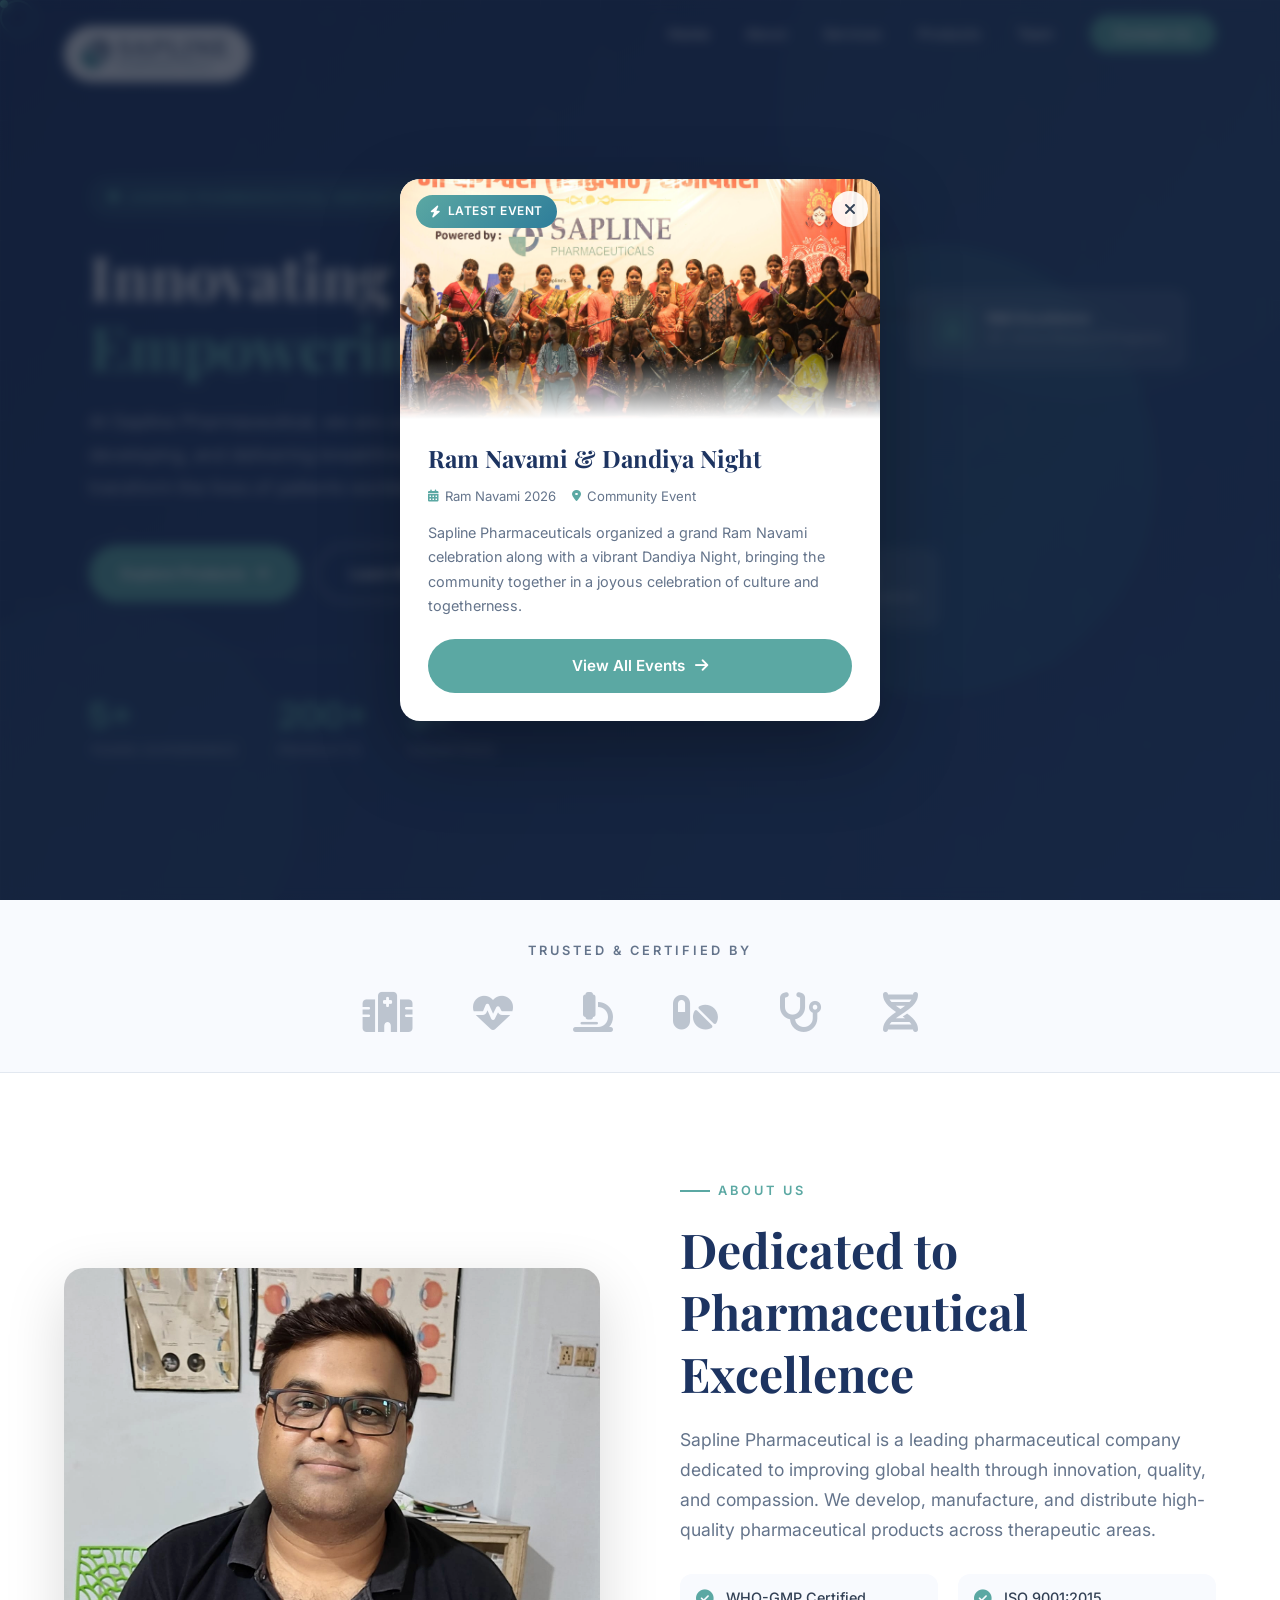
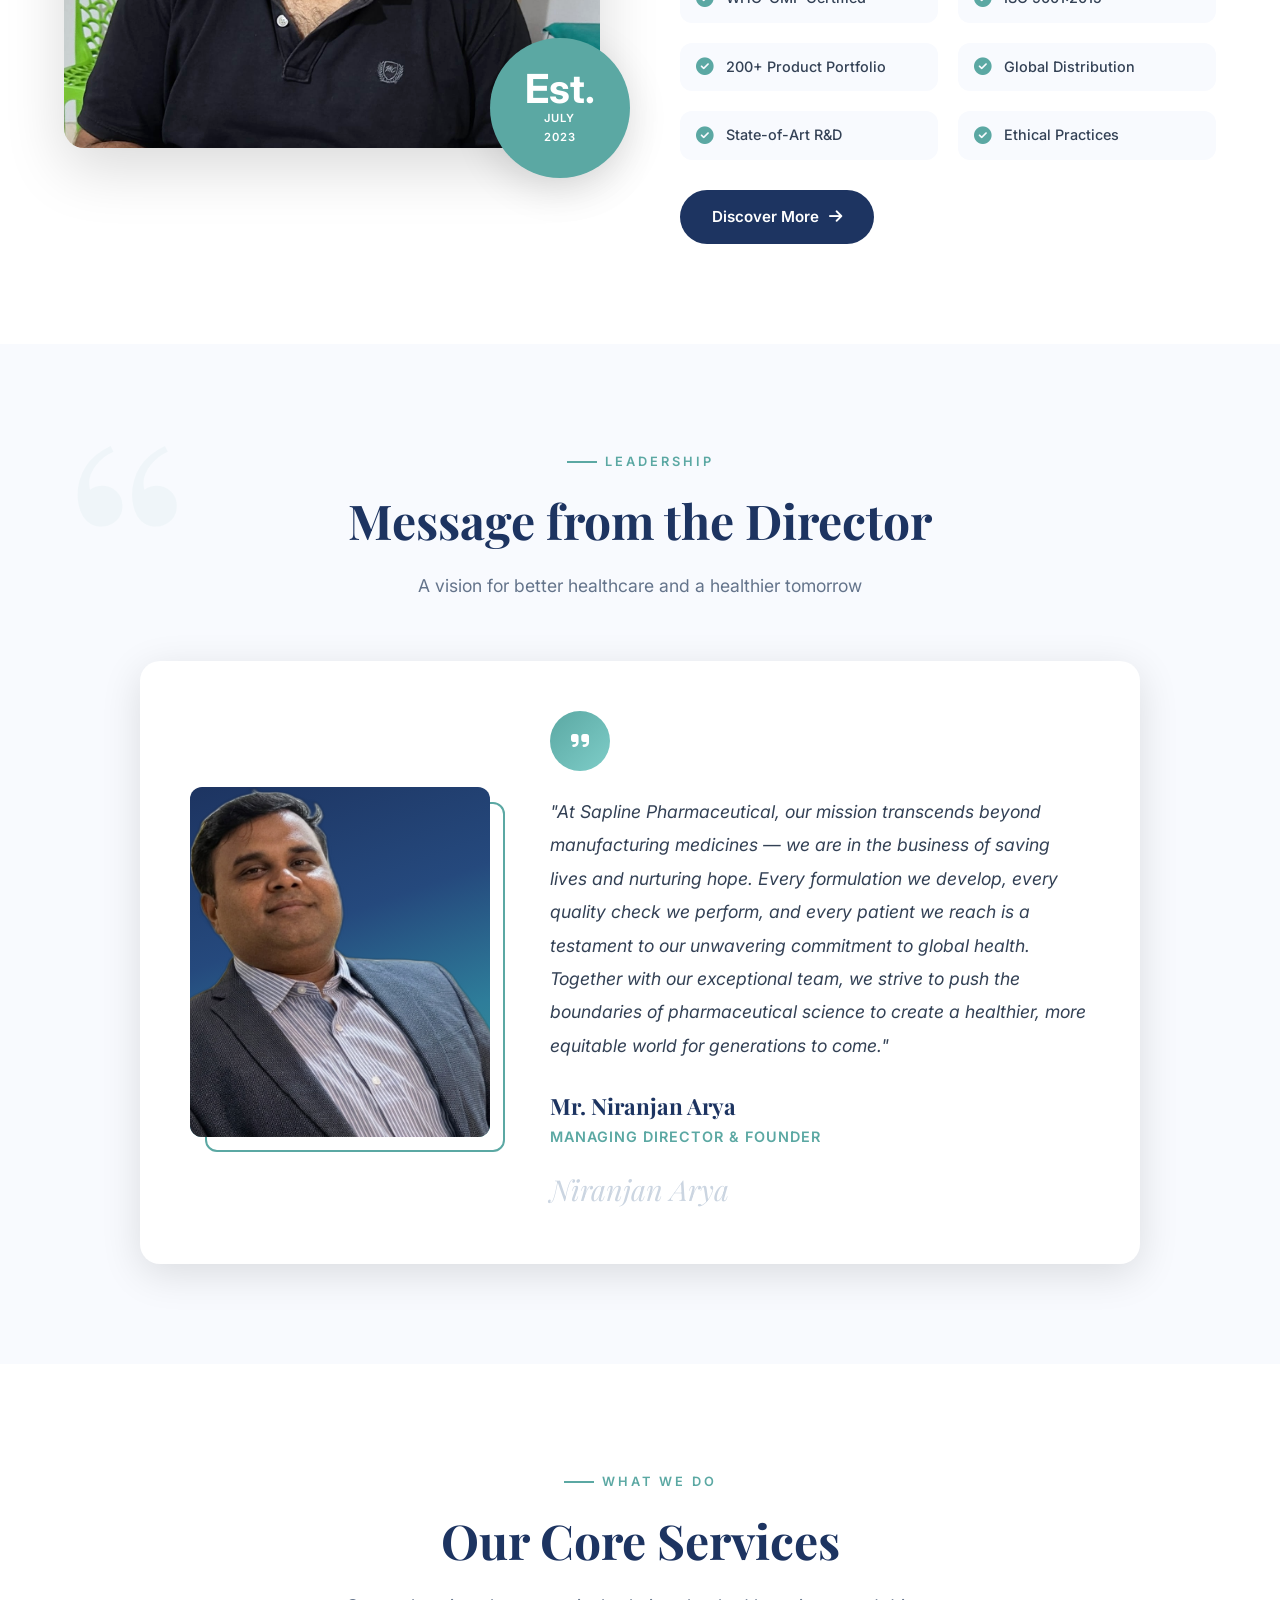
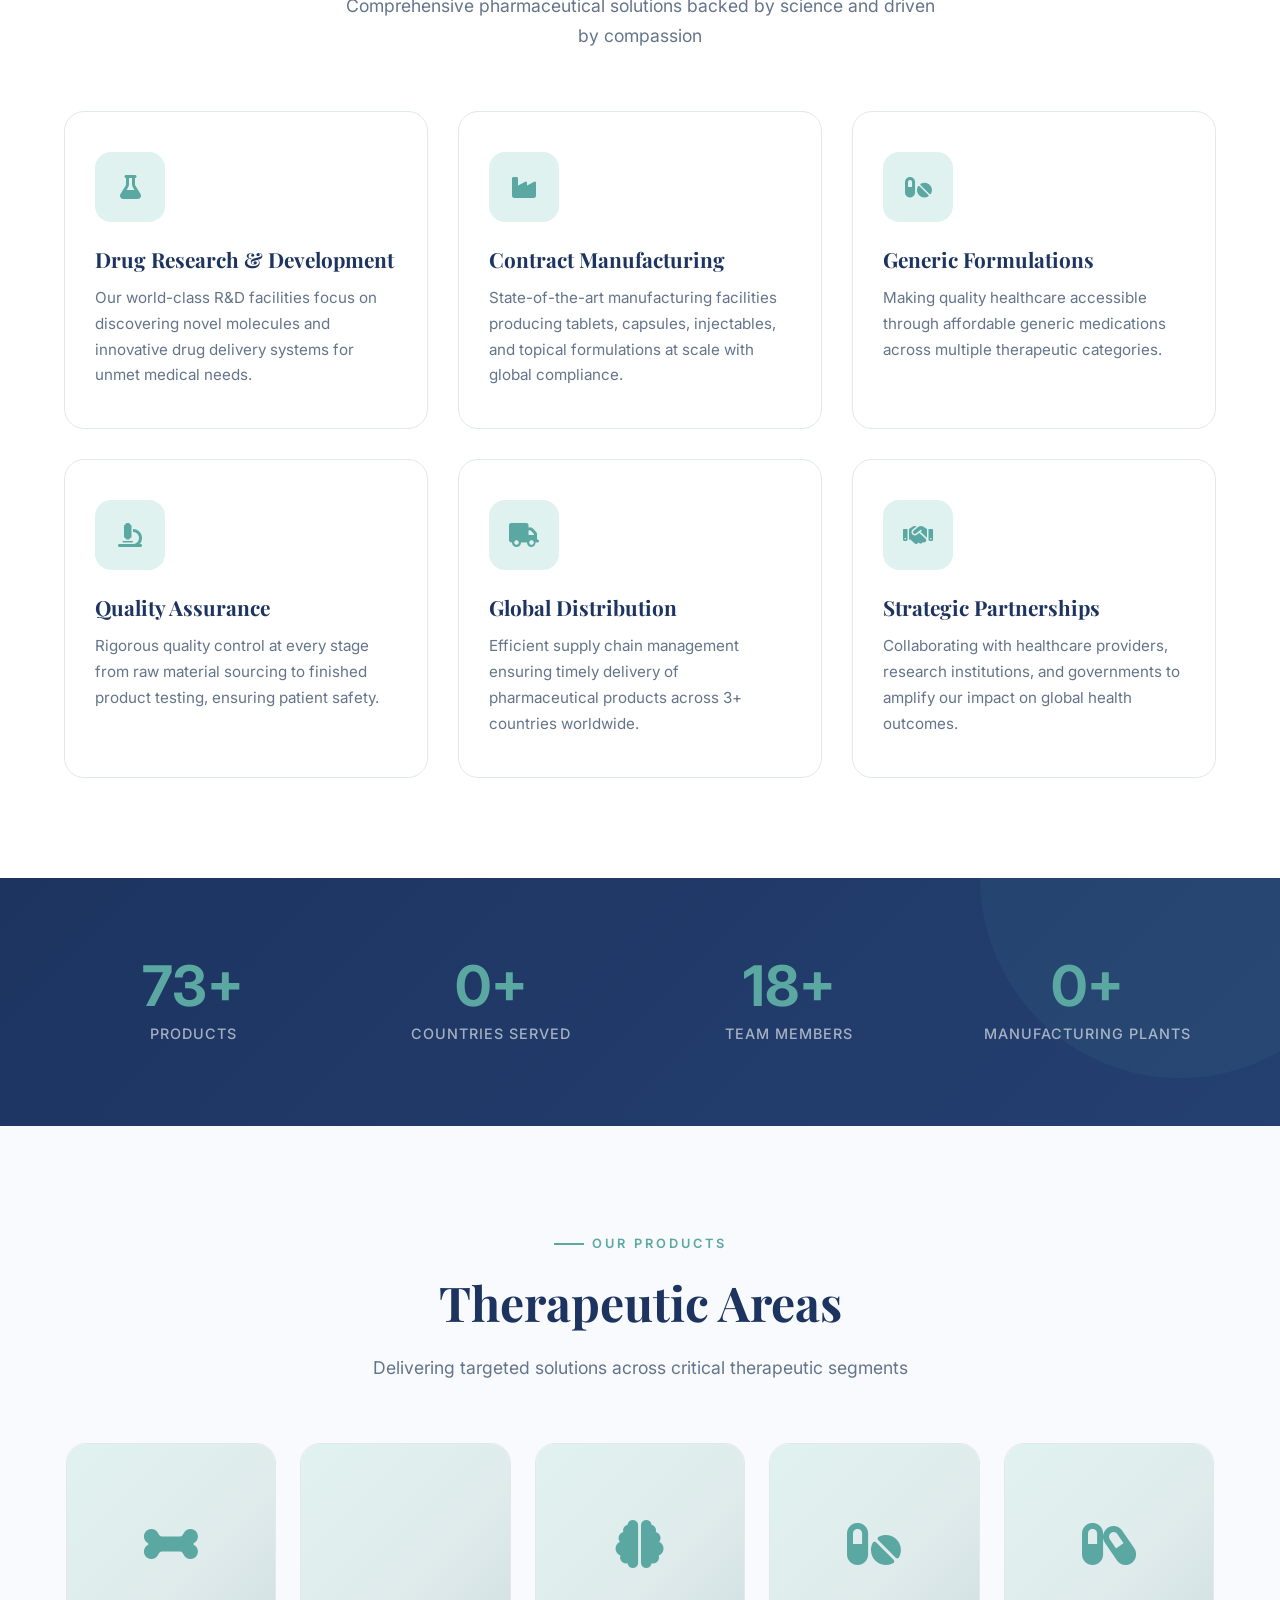
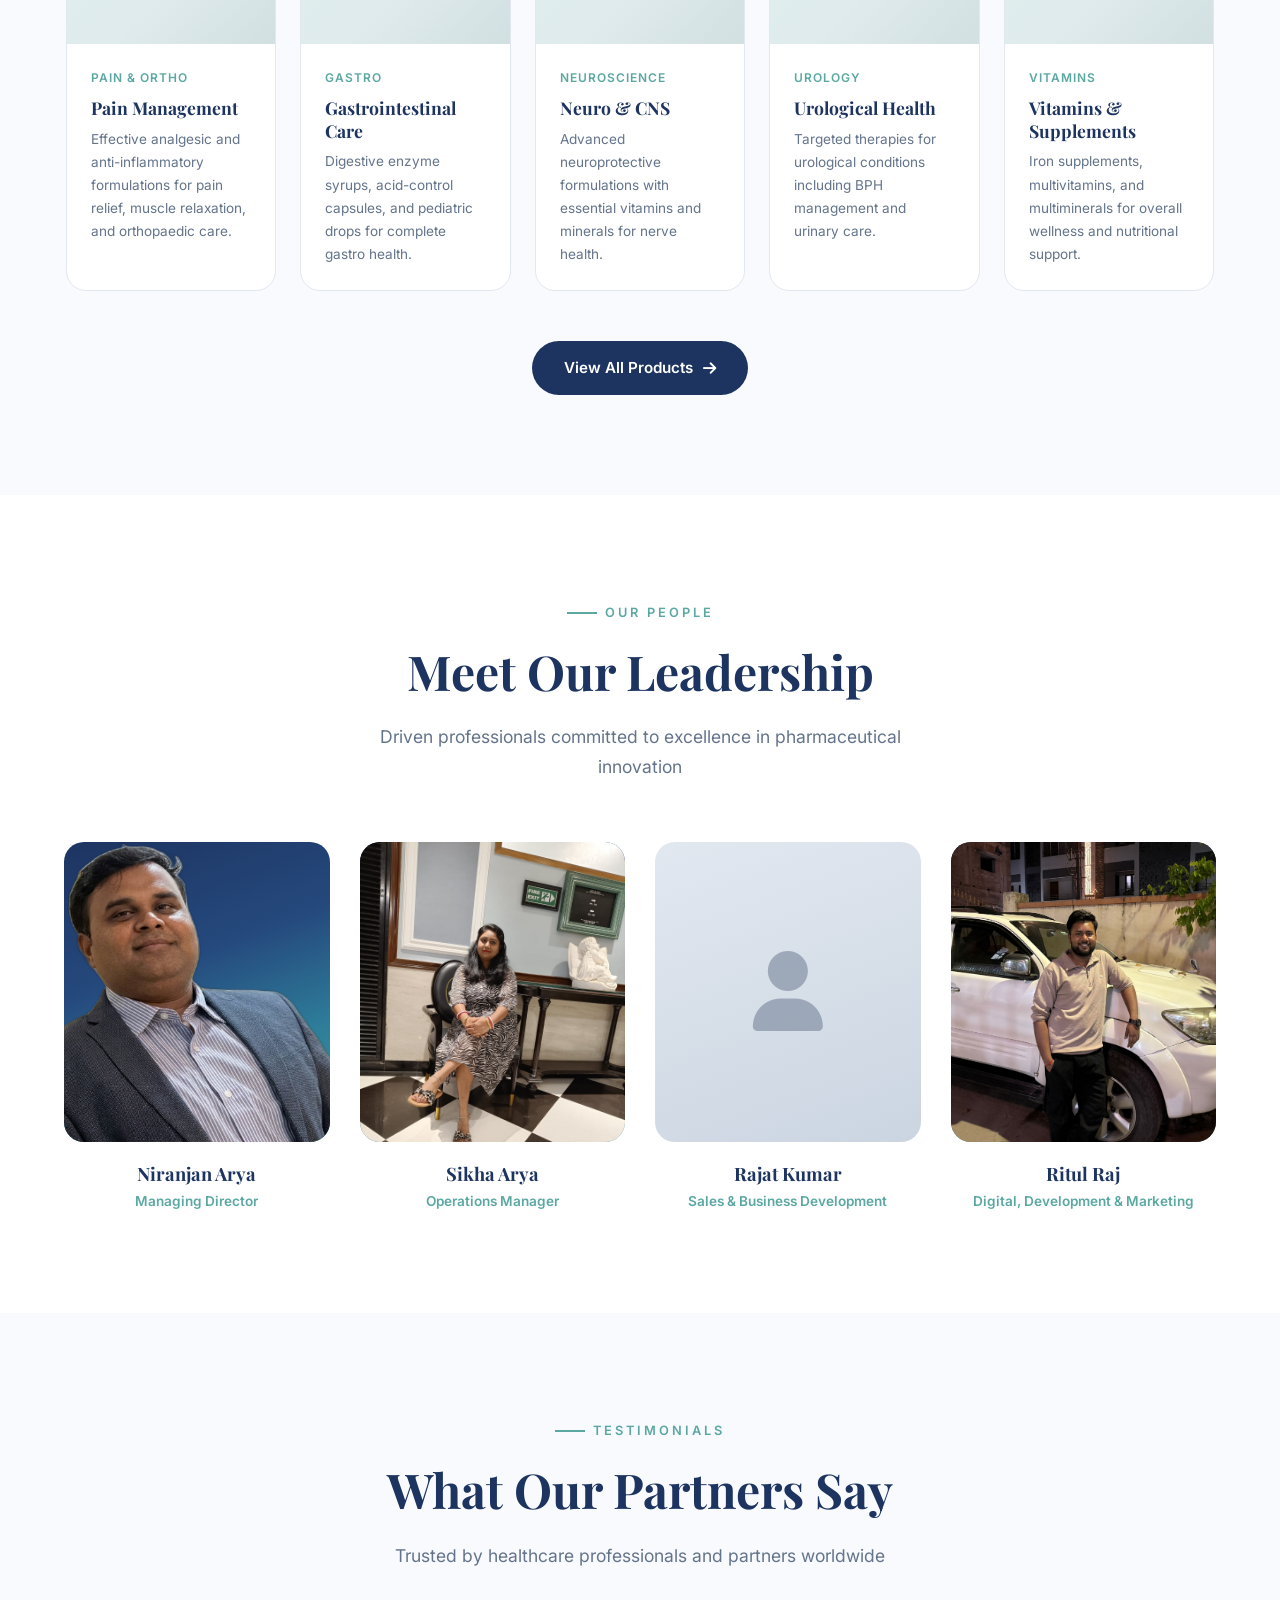
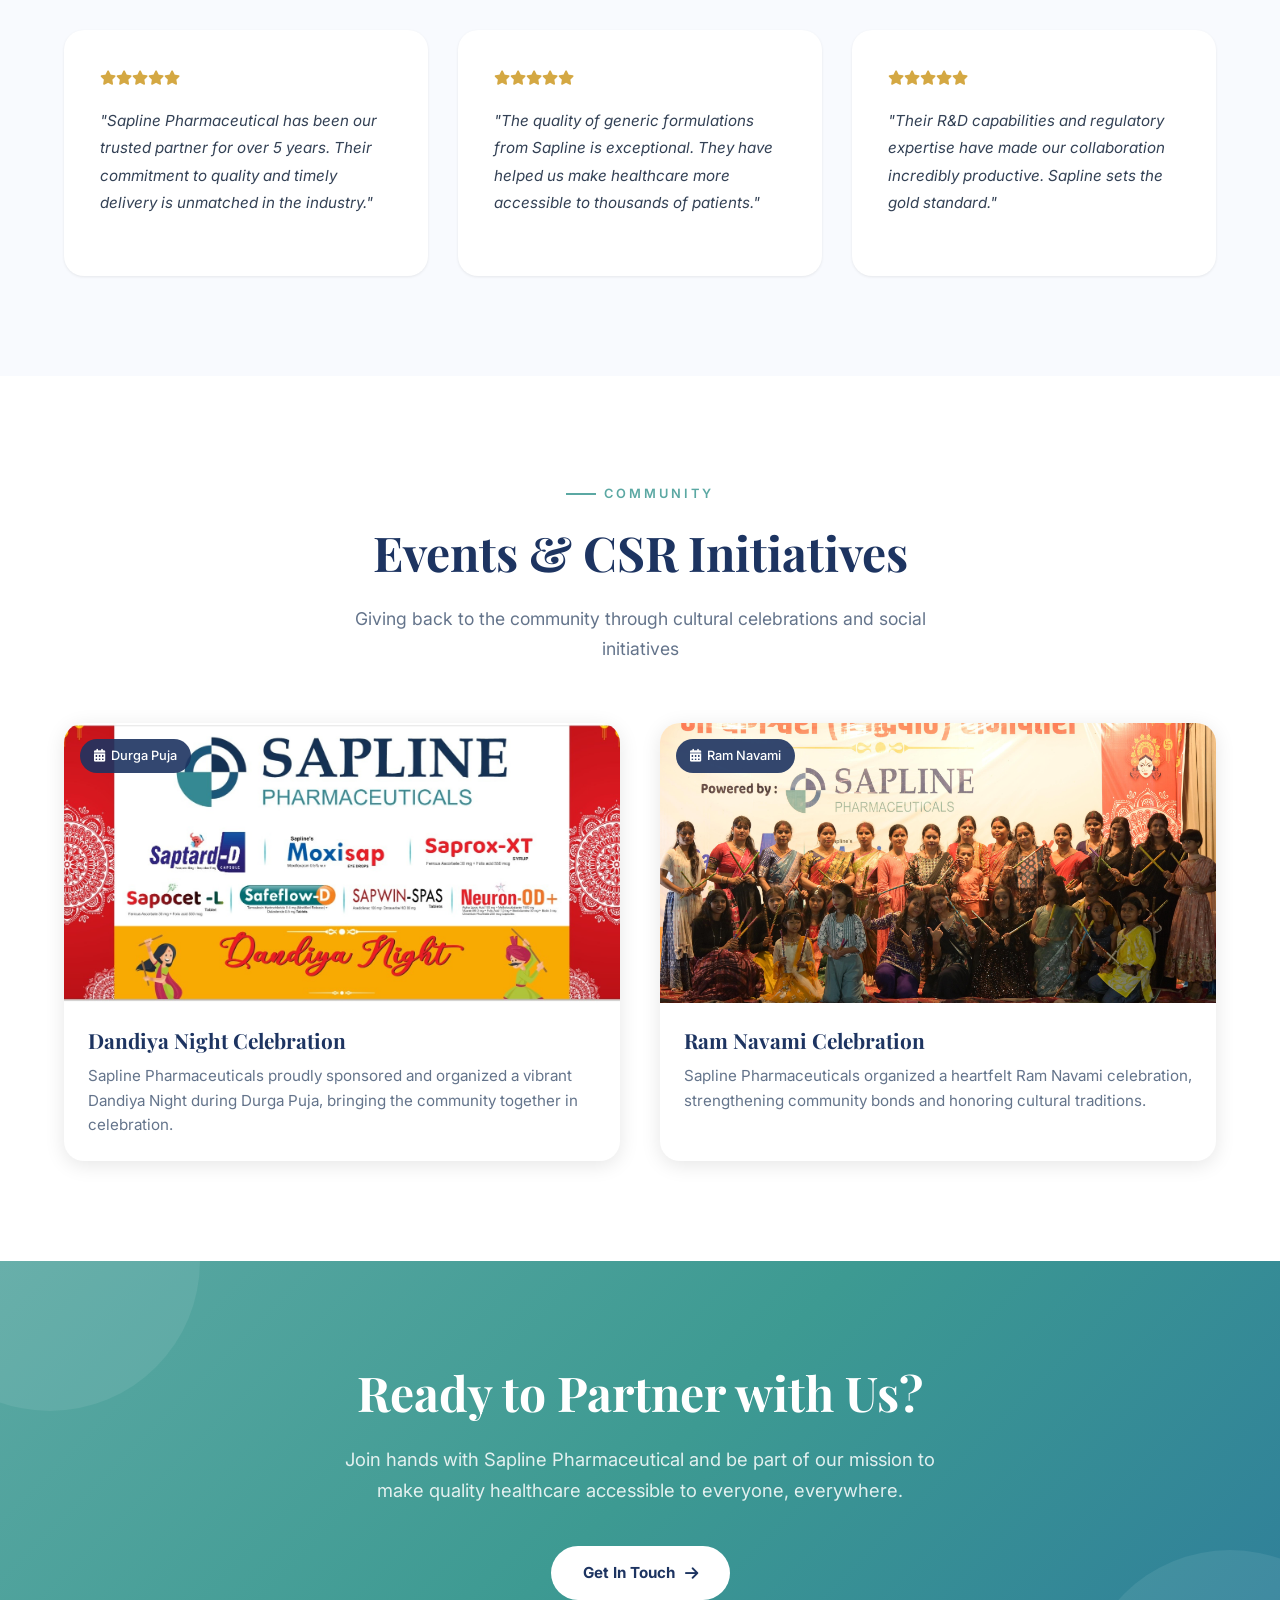
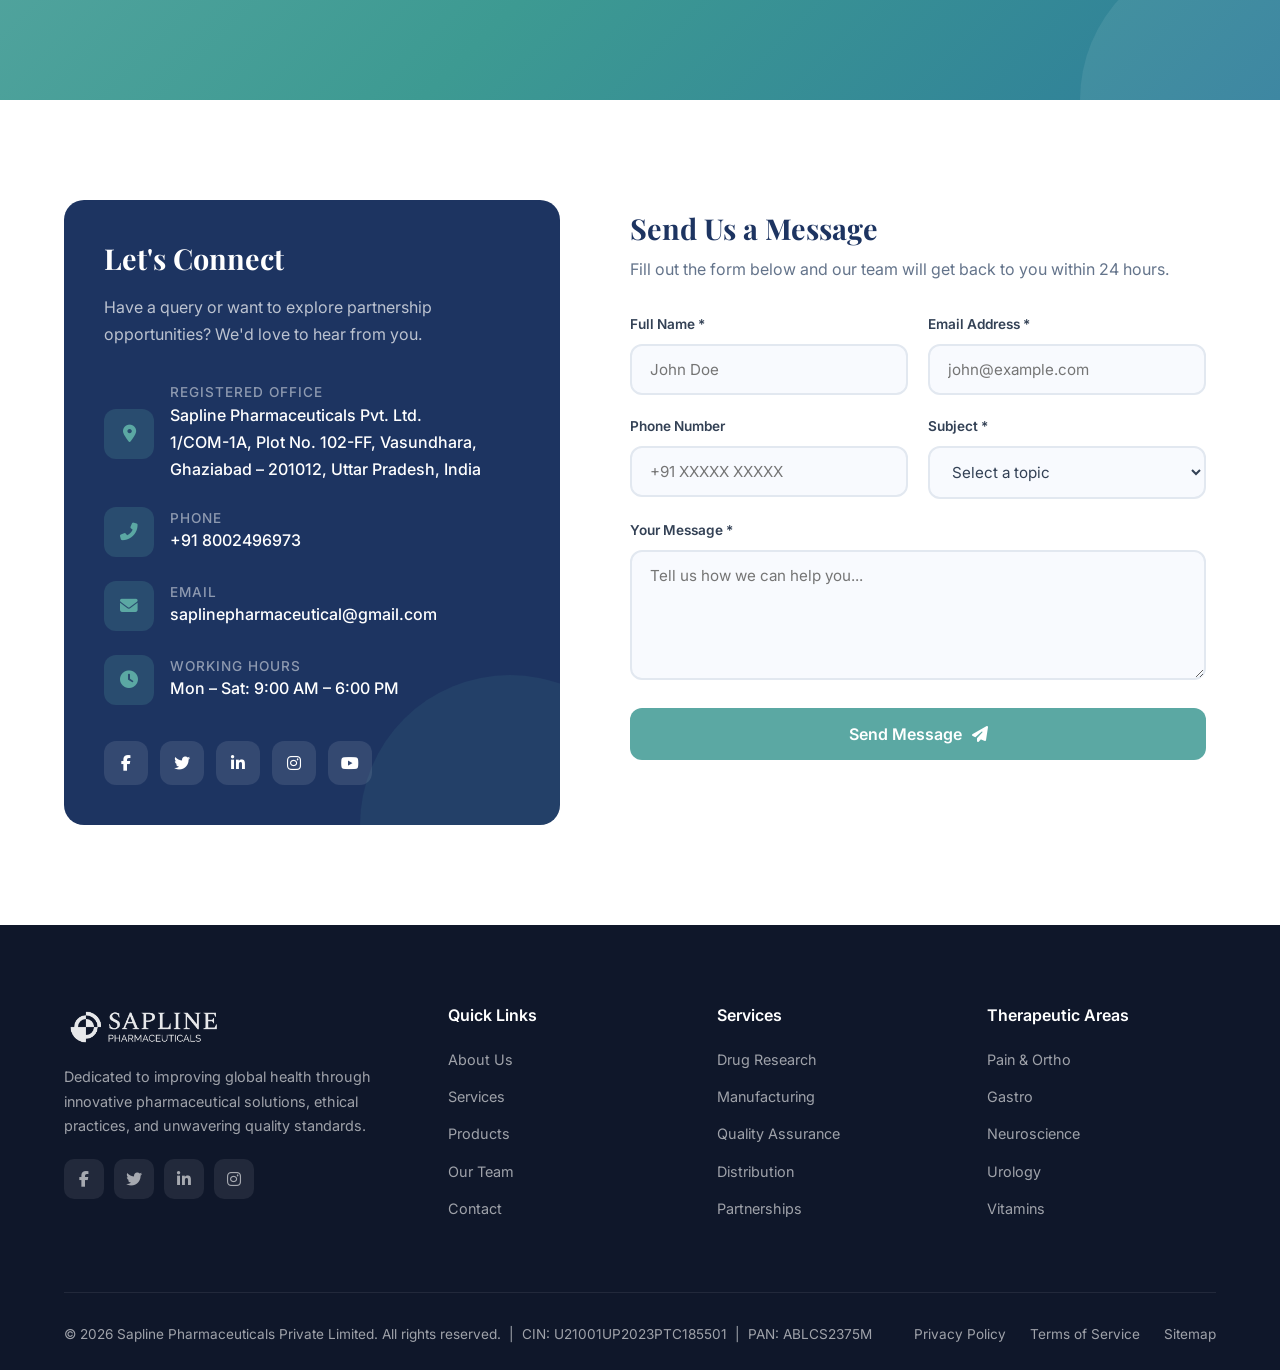
==== commit 6df0f979: "Refactor code structure for improved readability and maintainability" ====
--- a/index.html
+++ b/index.html
@@ -28,7 +28,7 @@
             <div class="event-popup-content">
                 <h3>Ram Navami & Dandiya Night</h3>
                 <div class="event-popup-meta">
-                    <span><i class="fas fa-calendar-alt"></i> Ram Navami 2025</span>
+                    <span><i class="fas fa-calendar-alt"></i> Ram Navami 2026</span>
                     <span><i class="fas fa-map-marker-alt"></i> Community Event</span>
                 </div>
                 <p>Sapline Pharmaceuticals organized a grand Ram Navami celebration along with a vibrant Dandiya Night, bringing the community together in a joyous celebration of culture and togetherness.</p>
@@ -380,8 +380,8 @@
                     <p class="role">Managing Director</p>
                 </div>
                 <div class="team-card reveal">
-                    <div class="team-image team-image-placeholder">
-                        <div class="team-placeholder-icon"><i class="fas fa-user"></i></div>
+                    <div class="team-image team-image-director">
+                        <img src="images/operation_manager.jpeg" alt="Sikha Arya">
                         <div class="team-overlay">
                             <a href="#"><i class="fab fa-linkedin-in"></i></a>
                             <a href="#"><i class="fas fa-envelope"></i></a>
@@ -402,10 +402,10 @@
                     <p class="role">Sales & Business Development</p>
                 </div>
                 <div class="team-card reveal">
-                    <div class="team-image team-image-placeholder">
-                        <div class="team-placeholder-icon"><i class="fas fa-user"></i></div>
+                    <div class="team-image team-image-director">
+                        <img src="images/developer_marketing.jpeg" alt="Ritul Raj">
                         <div class="team-overlay">
-                            <a href="#"><i class="fab fa-linkedin-in"></i></a>
+                            <a href="https://in.linkedin.com/in/ritul-raj-350169167" target="_blank"><i class="fab fa-linkedin-in"></i></a>
                             <a href="#"><i class="fas fa-envelope"></i></a>
                         </div>
                     </div>
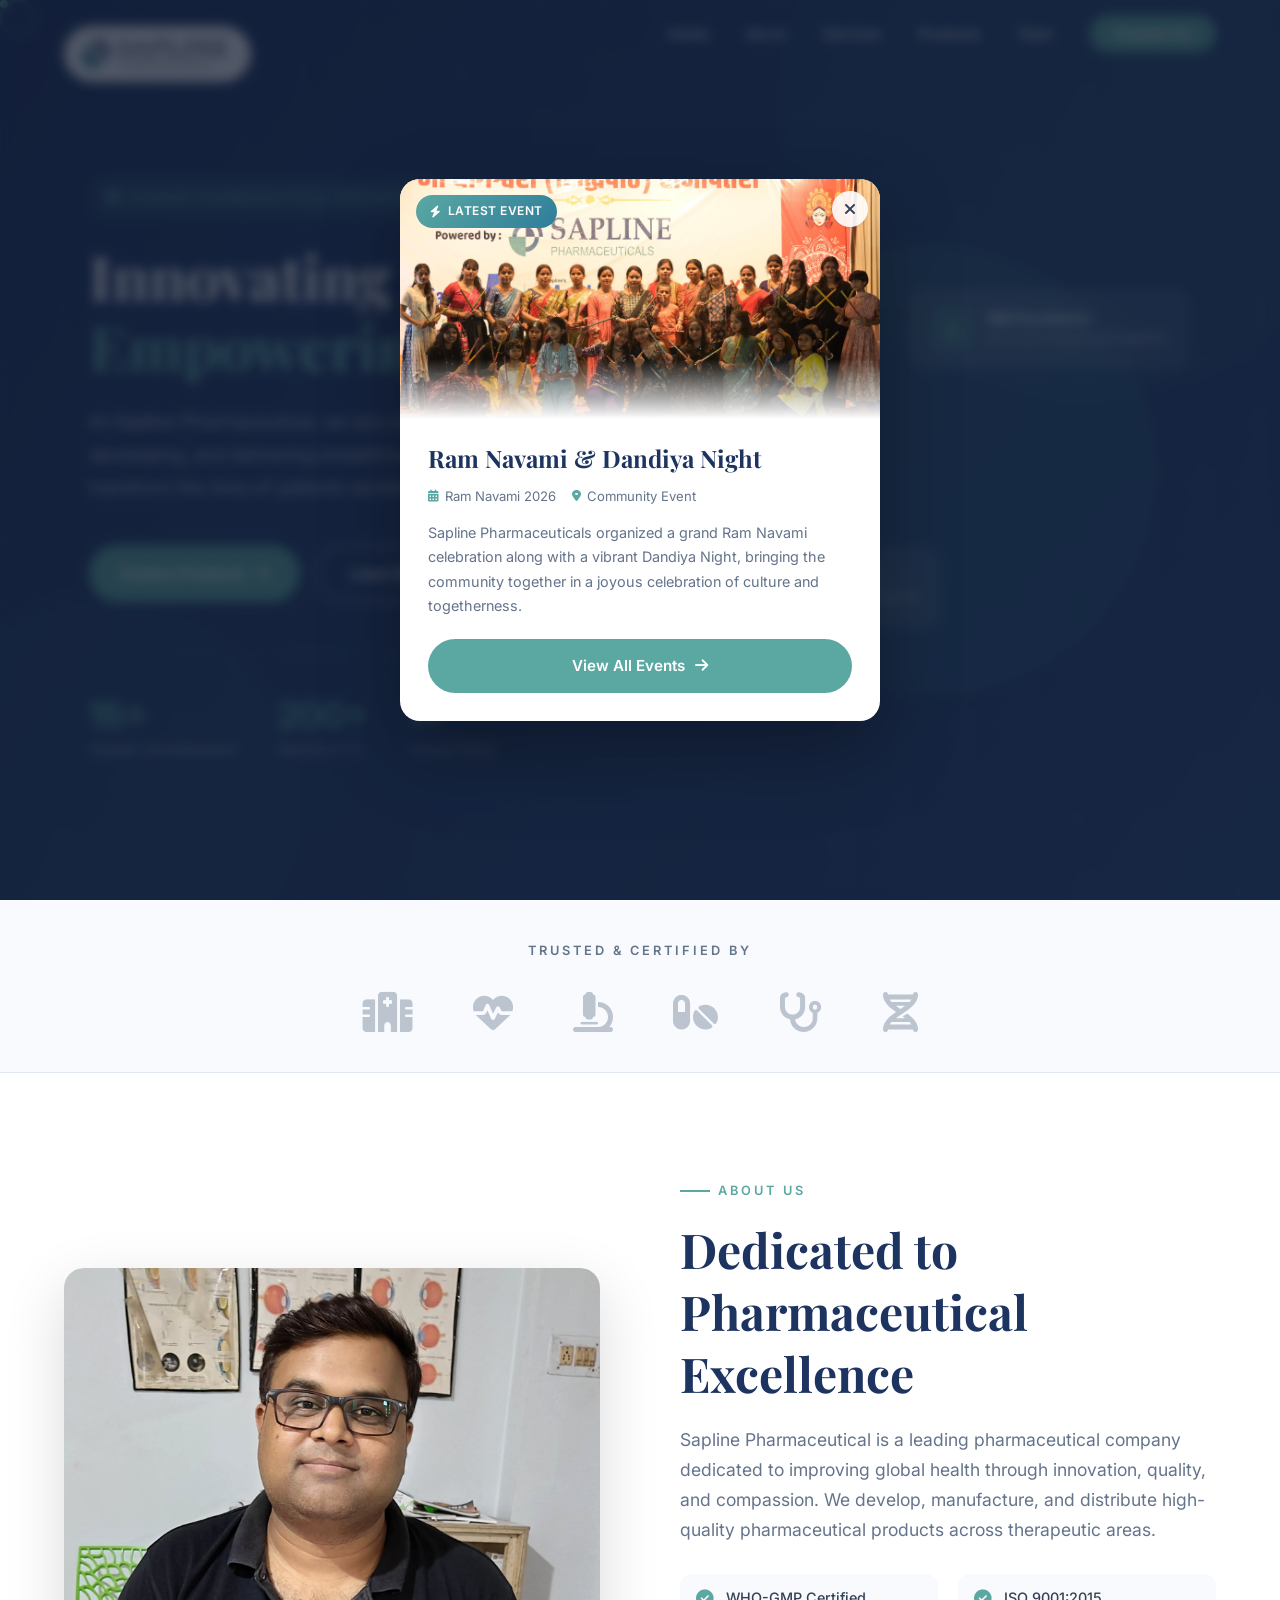
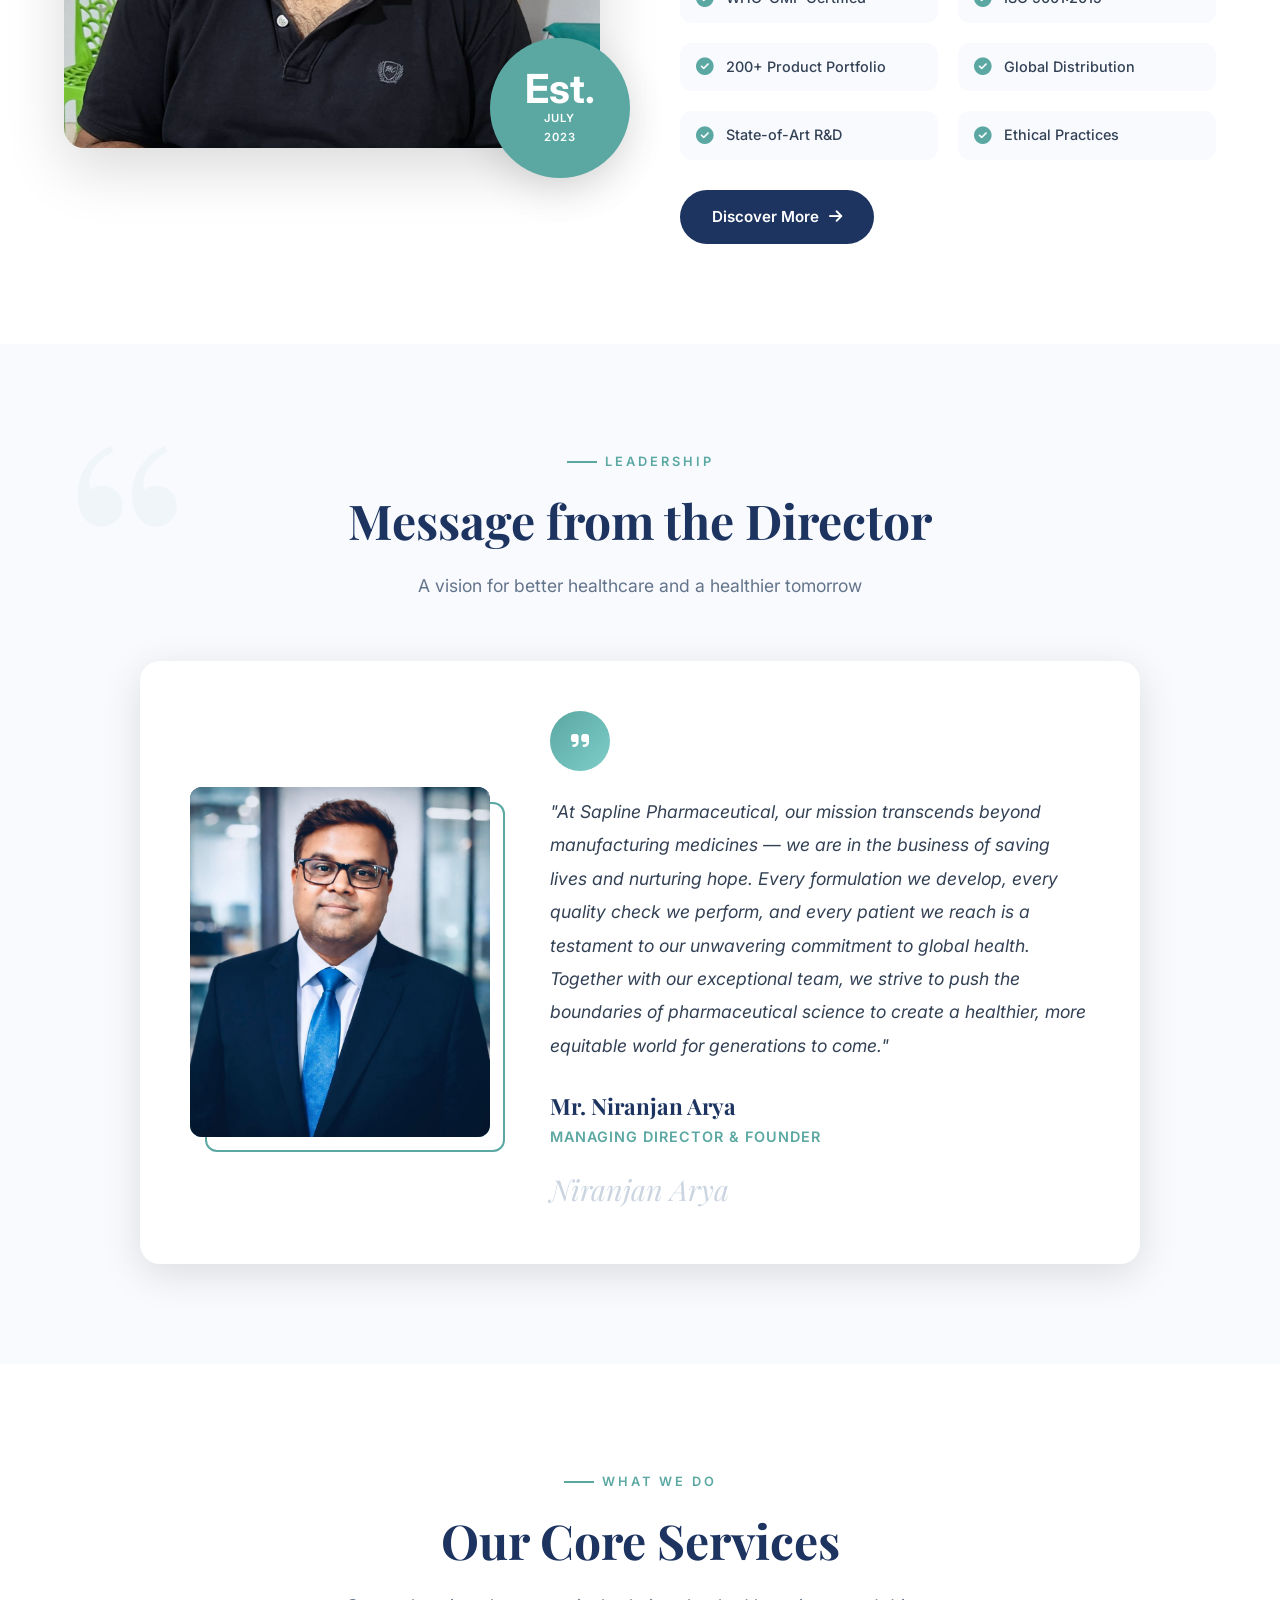
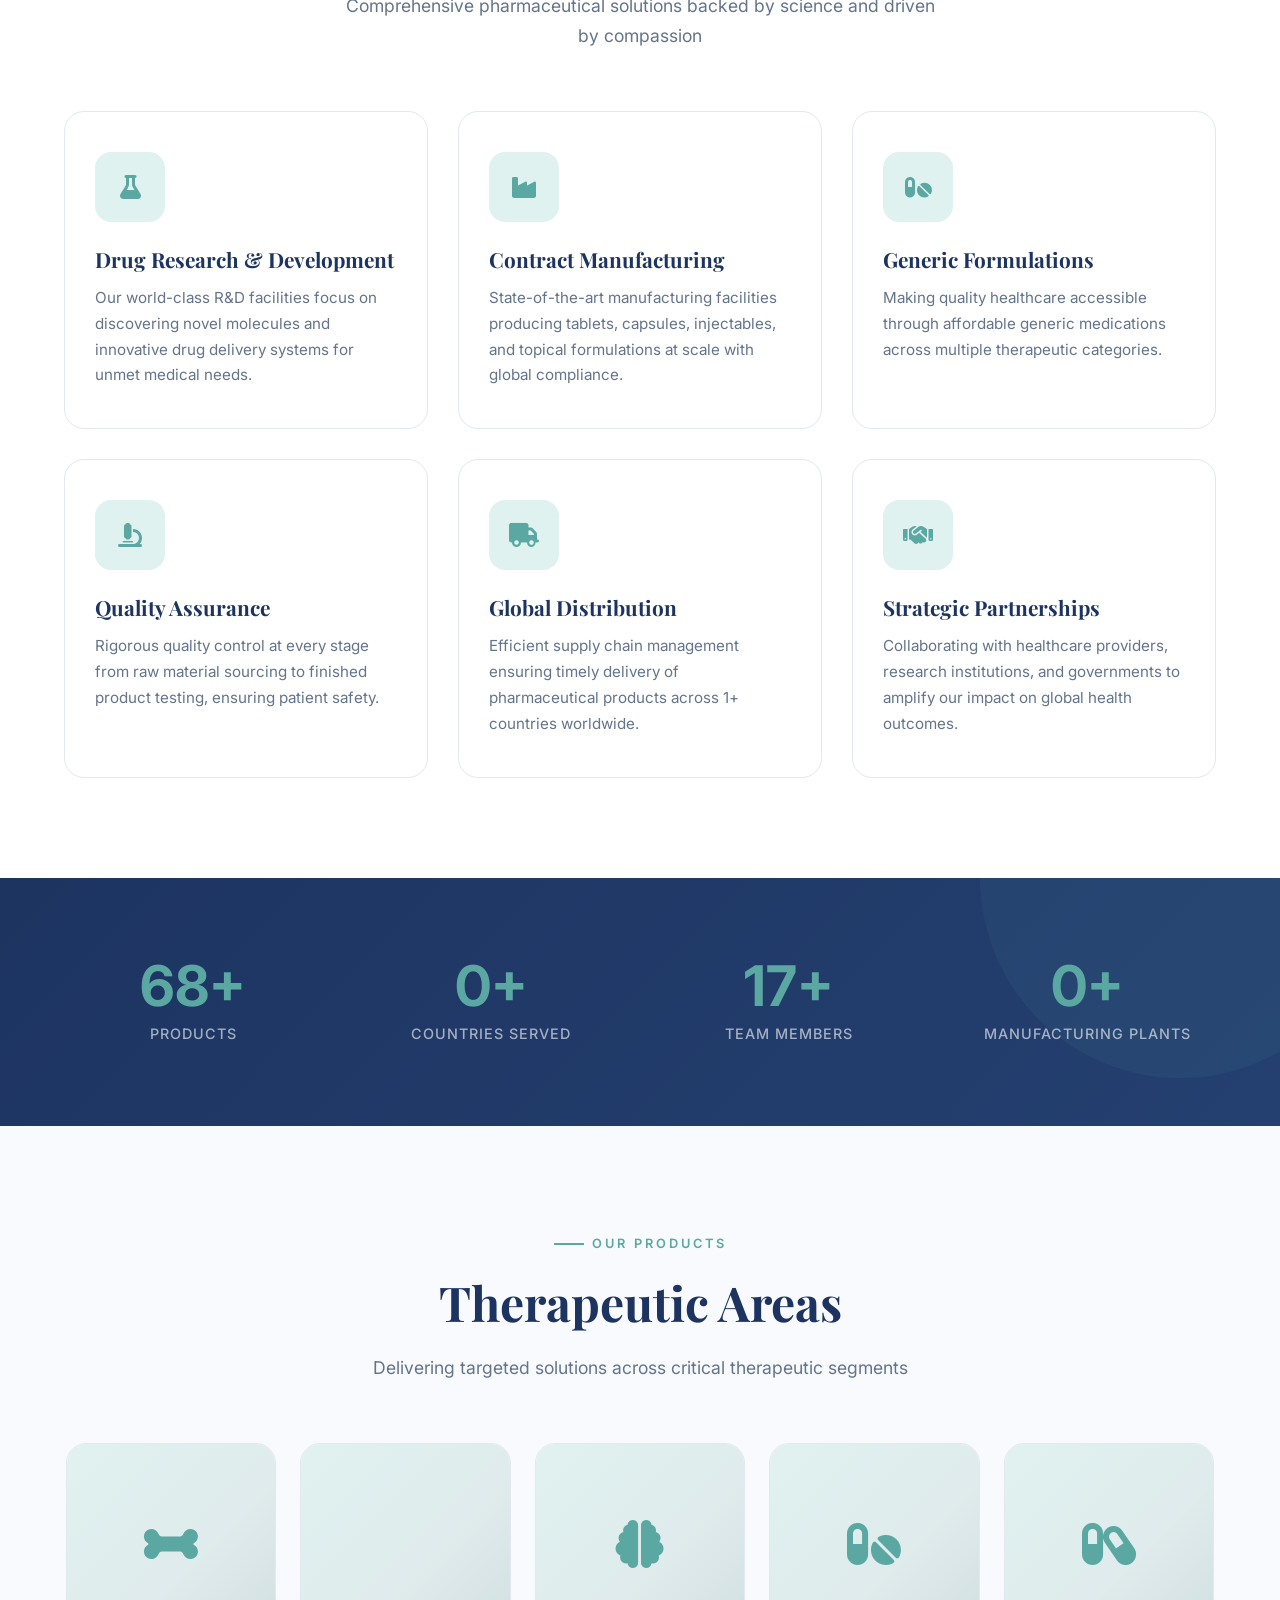
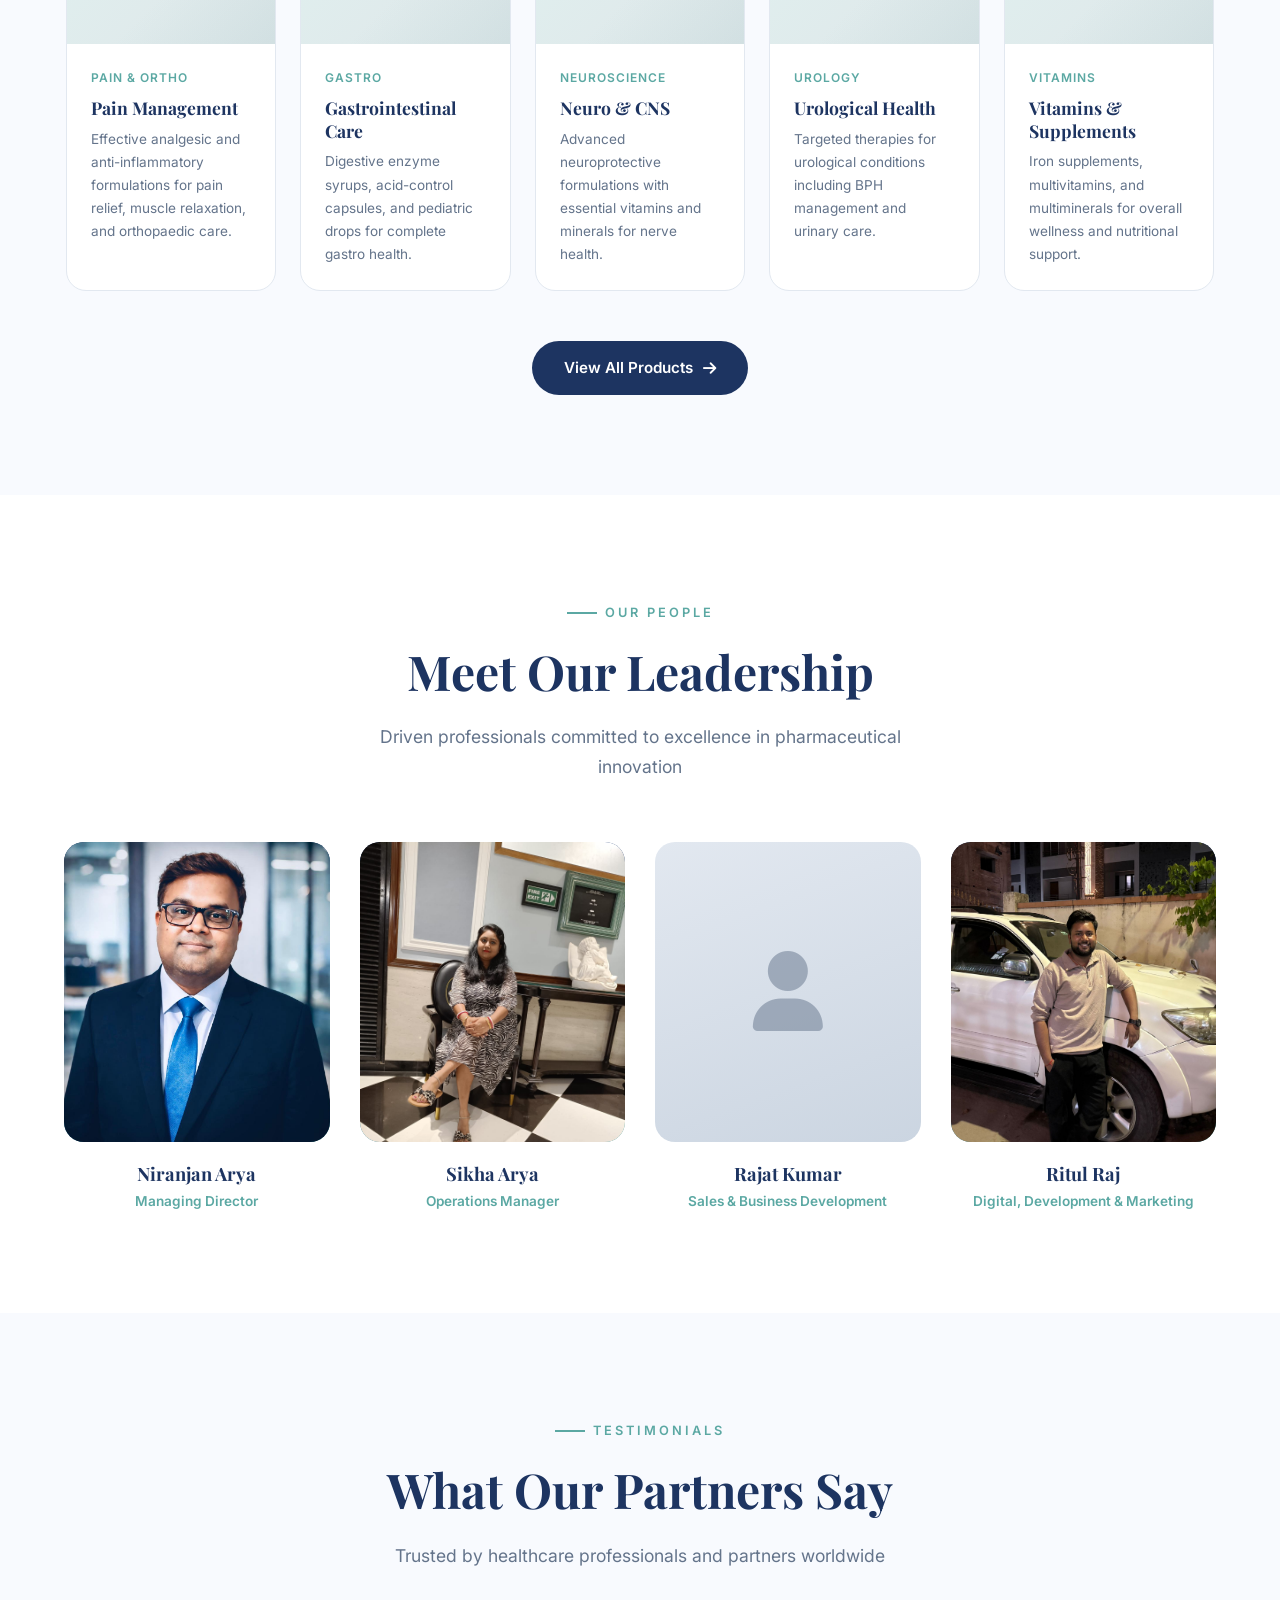
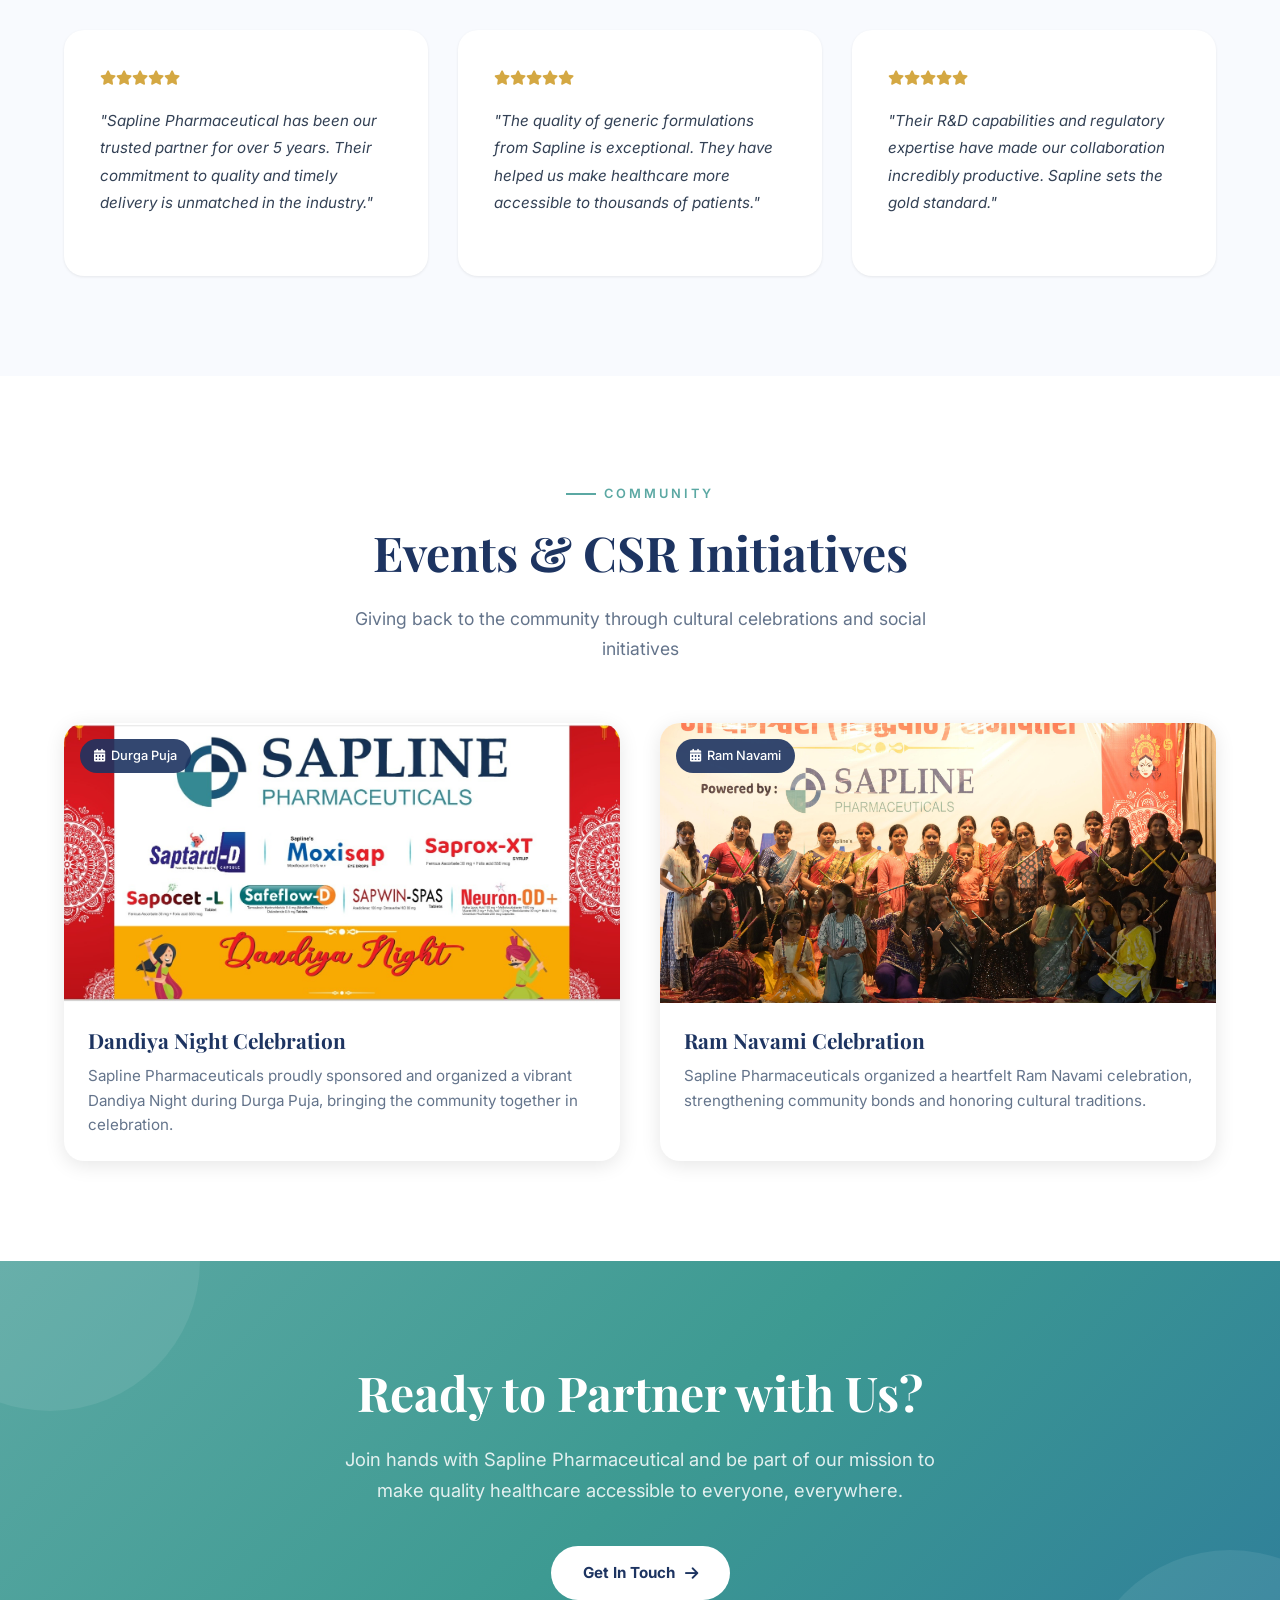
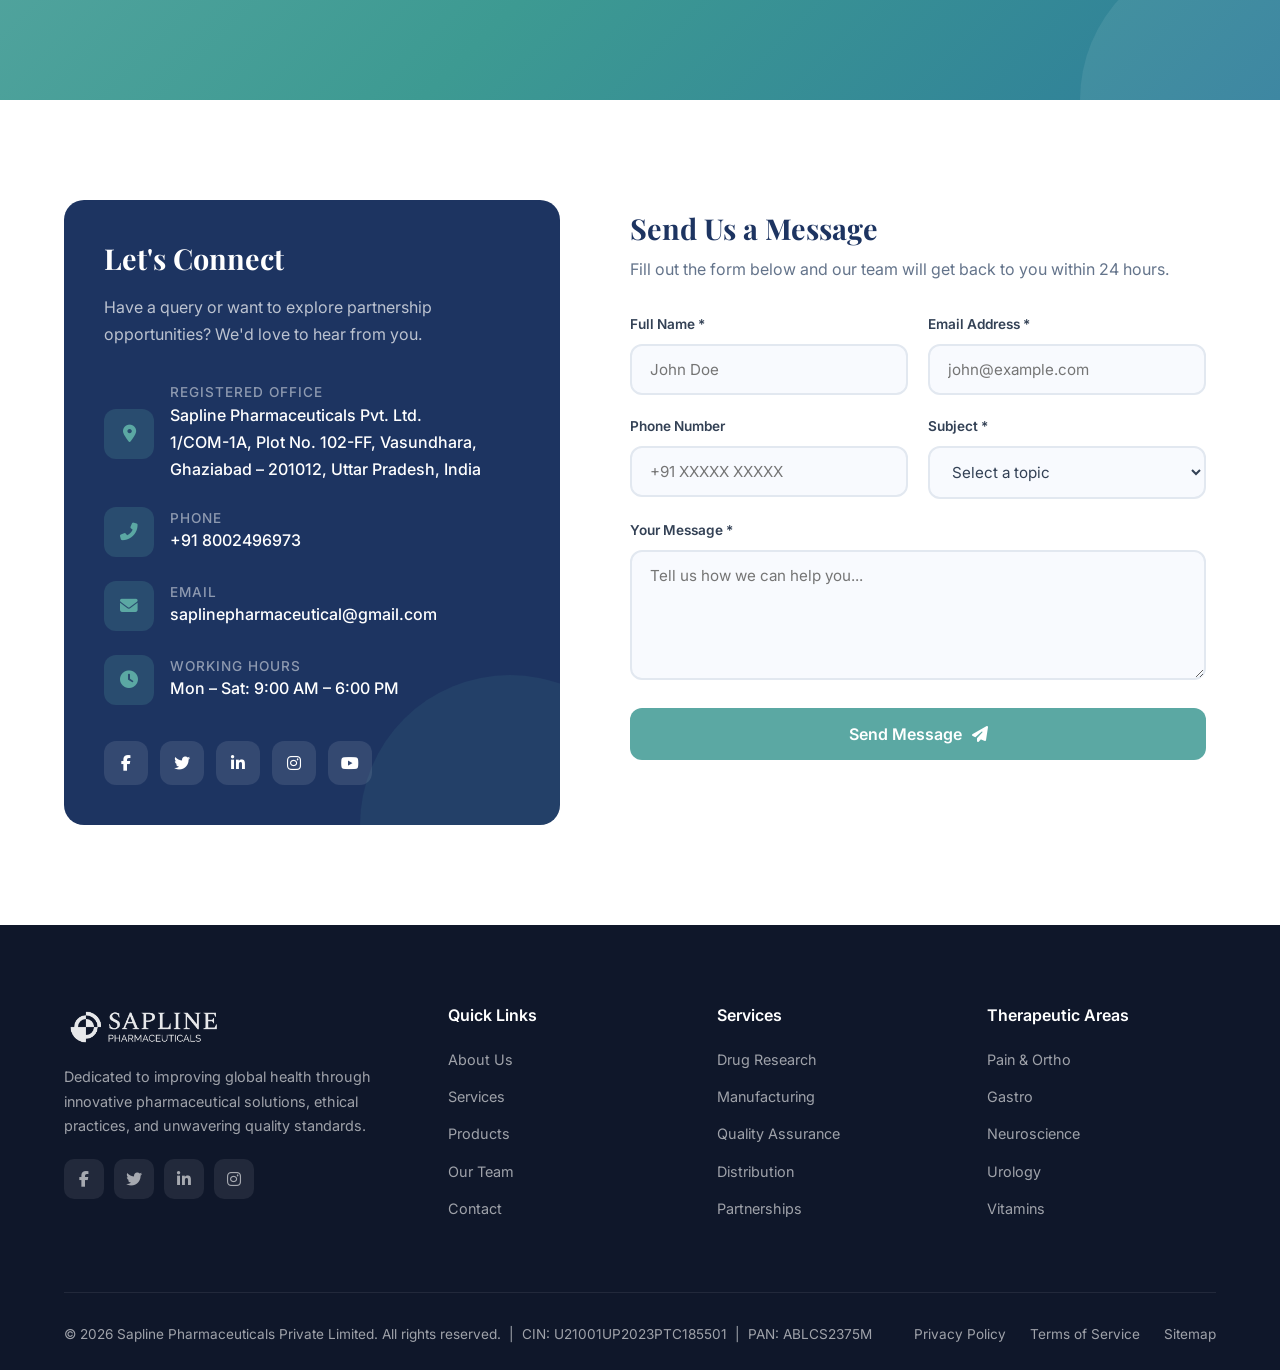
==== commit 97d48de9: "Update director image and adjust experience and country statistics" ====
--- a/index.html
+++ b/index.html
@@ -95,7 +95,7 @@
                 </div>
                 <div class="hero-stats">
                     <div class="hero-stat">
-                        <h3>5+</h3>
+                        <h3>15+</h3>
                         <p>Years Experience</p>
                     </div>
                     <div class="hero-stat">
@@ -103,7 +103,7 @@
                         <p>Products</p>
                     </div>
                     <div class="hero-stat">
-                        <h3>3+</h3>
+                        <h3>1+</h3>
                         <p>Countries</p>
                     </div>
                 </div>
@@ -212,7 +212,7 @@
             </div>
             <div class="director-card reveal-scale">
                 <div class="director-image">
-                    <img src="images/Subject.png" alt="Director - Sapline Pharmaceutical">
+                    <img src="images/Mnaging-director.jpeg" alt="Director - Sapline Pharmaceutical">
                 </div>
                 <div class="director-content">
                     <div class="director-quote-icon">
@@ -265,7 +265,7 @@
                 <div class="service-card reveal">
                     <div class="service-icon"><i class="fas fa-truck"></i></div>
                     <h3>Global Distribution</h3>
-                    <p>Efficient supply chain management ensuring timely delivery of pharmaceutical products across 3+ countries worldwide.</p>
+                    <p>Efficient supply chain management ensuring timely delivery of pharmaceutical products across 1+ countries worldwide.</p>
                 </div>
                 <div class="service-card reveal">
                     <div class="service-icon"><i class="fas fa-handshake"></i></div>
@@ -369,7 +369,7 @@
             <div class="team-grid stagger-children">
                 <div class="team-card reveal">
                     <div class="team-image team-image-director">
-                        <img src="images/Subject.png" alt="Niranjan Arya">
+                        <img src="images/Mnaging-director.jpeg" alt="Niranjan Arya">
                         <div class="team-overlay">
                             <a href="https://www.linkedin.com/in/niranjan-arya-58ba4b377/" target="_blank"><i class="fab fa-linkedin-in"></i></a>
                             <a href="#"><i class="fab fa-twitter"></i></a>
